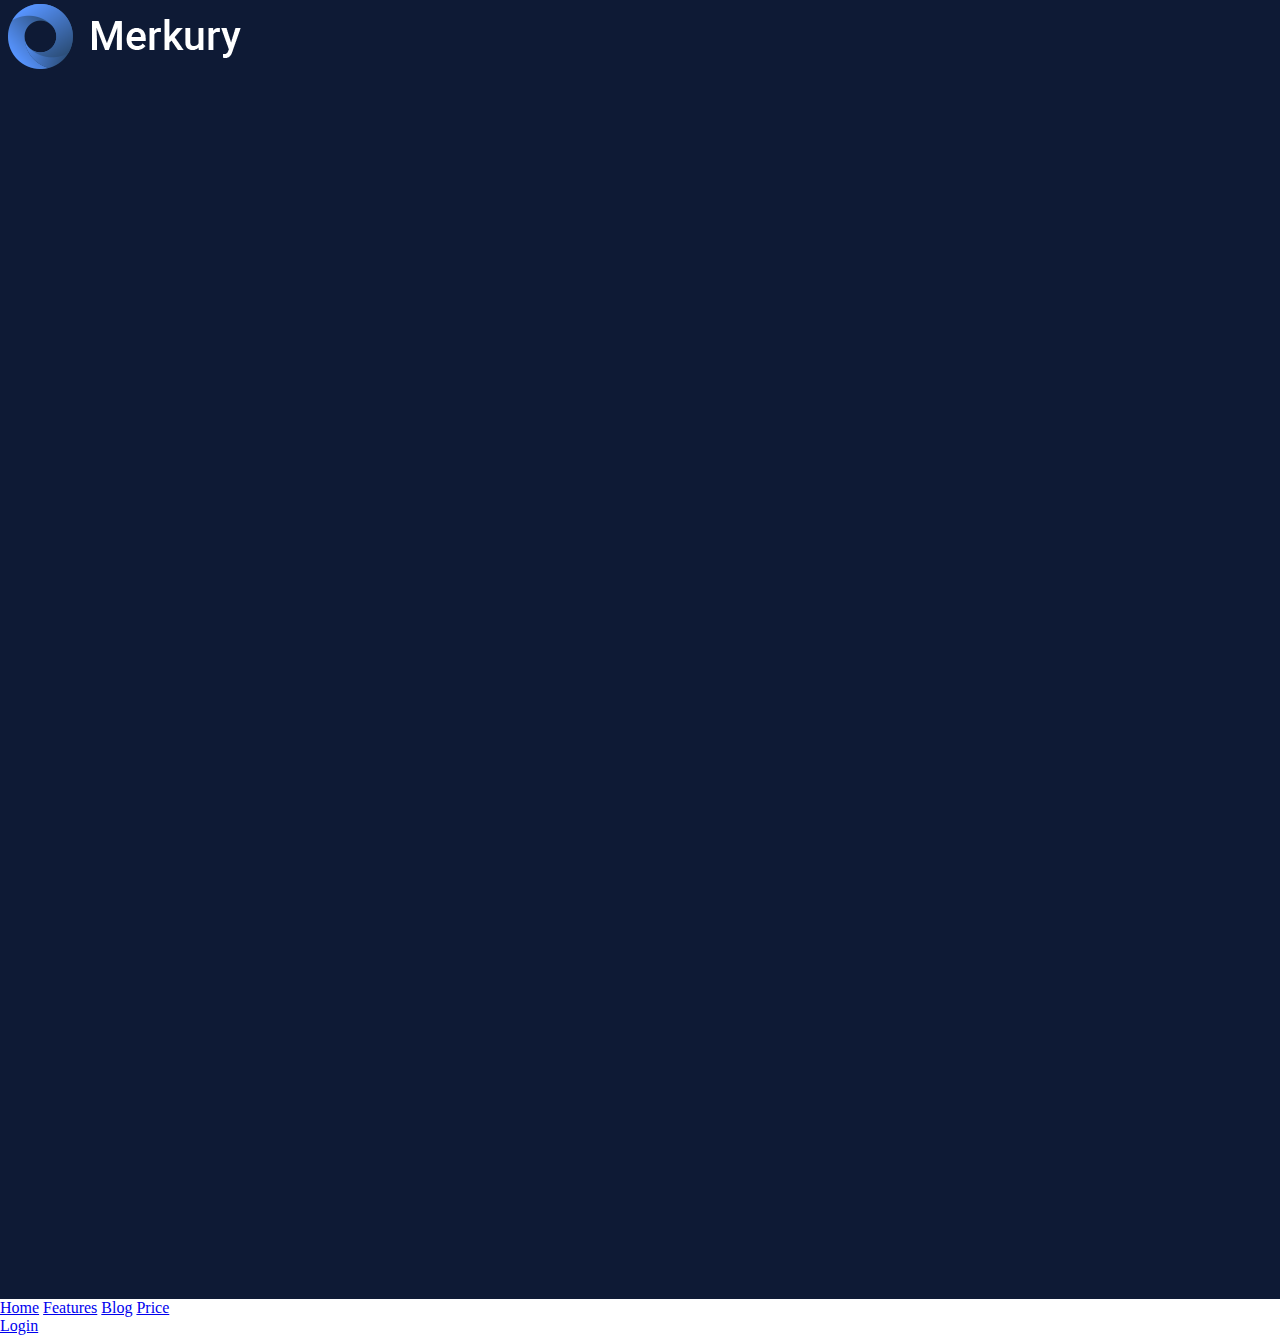
==== less2/index.html @ bd638e7b "dsa" ====
<!DOCTYPE html>
<html lang="en">
<head>
    <meta charset="UTF-8">
    <meta name="viewport" content="width=device-width, initial-scale=1.0">
    <meta http-equiv="X-UA-Compatible" content="ie=edge">
    <title>Document</title>
    <link rel="stylesheet" href="css/home.css">
</head>
<body>
    <div id="app">
        <div id="home">
            <div id="header">
                <div id="header_logo" class="header">
                    <img src="img/logo.png" alt="Logo">
                </div>
            </div>
            <div id="header_nav" class="header">
                <div id="header_nav_pages" class="header">
                    <a href="#" class="linl">Home</a>
                    <a href="#" class="linl">Features</a>
                    <a href="#" class="linl">Blog</a>
                    <a href="#" class="linl">Price</a>
                </div>
                <div id="header_nav_login" class="header">
                    <a href="#" class="link button">Login</a>
                </div>
            </div>
            <div class="wrapper">
                <div id="prod"></div>
                <div id="preview"></div>
            </div>
        </div>
        <div id="features">
            <div class="wrapper">
                <div class="icon-features"></div>
                <div class="icon-features"></div>
                <div class="icon-features"></div>
            </div>
        </div>
        <div id="need">
            <div class="wrapper">
                <div id="need_text" class="need"></div>
                <div id="need_img" class="need"></div>
            </div>
        </div>
        <div id="drag">
            <div class="wrapper">
                <div id="drag_tiles" class="drag">
                    <div class="drop drop"></div>
                    <div class="drop drop"></div>
                </div>
                <div id="drag_text"></div>
            </div>
        </div>
        <div id="power">
            <div class="wrapper">
                <div id="power_text" class="power"></div>
                <div id="power_img" class="power"></div>
            </div>
        </div>
        <div id="price">
            <div class="wrapper">
                <div id="price_head" class="price"></div>
                <div id="price_item" class="price"></div>
                <div id="price_join" class="price"></div>
            </div>
        </div>
        <div id="footer">
            <div class="wrapper">
                <div id="footer_police" class="footer"></div>
                <div id="fotter_nav" class="footer"></div>
                <div id="footer_social" class="fotter"></div>
            </div>
        </div>
    </div>
</body>
</html>
---- less2/css/home.css ----
*{
    position: relative;
    margin: 0;
    padding: 0;
    box-sizing: border-box;
}

#app {
    width: 100%;
}

#header{
    width: 100%;
    height: 1299px;
    background-color: #0e1a35;
}
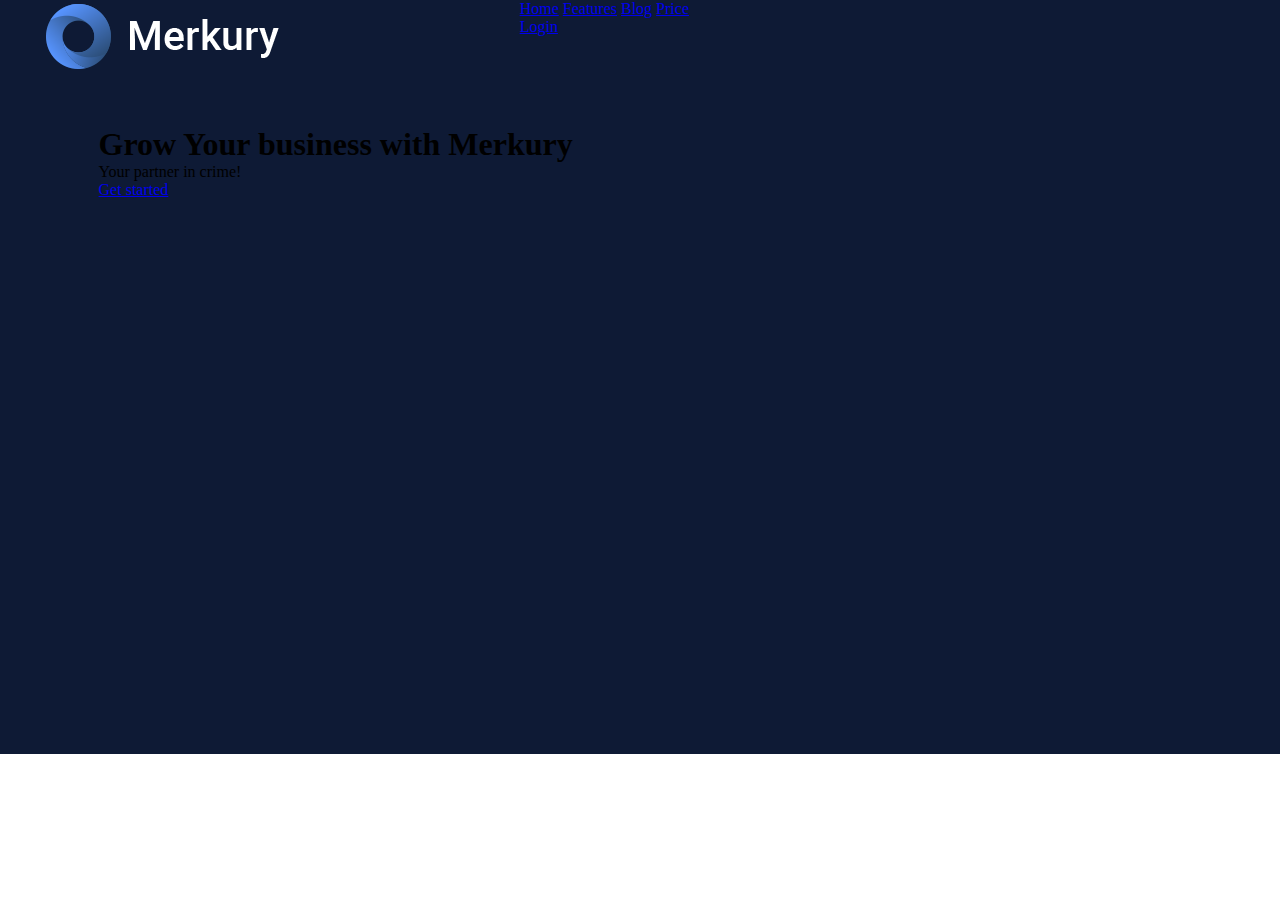
==== commit 4434ff46: "ds" ====
--- a/less2/index.html
+++ b/less2/index.html
@@ -14,21 +14,29 @@
                 <div id="header_logo" class="header">
                     <img src="img/logo.png" alt="Logo">
                 </div>
-            </div>
-            <div id="header_nav" class="header">
-                <div id="header_nav_pages" class="header">
-                    <a href="#" class="linl">Home</a>
-                    <a href="#" class="linl">Features</a>
-                    <a href="#" class="linl">Blog</a>
-                    <a href="#" class="linl">Price</a>
+                <div id="header_nav" class="header">
+                    <div id="header_nav_pages" class="header">
+                        <a href="#" class="linl">Home</a>
+                        <a href="#" class="linl">Features</a>
+                        <a href="#" class="linl">Blog</a>
+                        <a href="#" class="linl">Price</a>
+                    </div>
+                    <div id="header_nav_login" class="header">
+                        <a href="#" class="link button">Login</a>
+                    </div>
                 </div>
-                <div id="header_nav_login" class="header">
-                    <a href="#" class="link button">Login</a>
+                <div id="header_content">
+                    <div class="wrapper">
+                        <div id="prod">
+                            <h1>Grow Your business with Merkury</h1>
+                            <p>Your partner in crime!</p>
+                            <div class="buttom">
+                                <a href="#">Get started</a>
+                            </div>
+                        </div>
+                        <div id="preview"></div>
+                    </div>
                 </div>
-            </div>
-            <div class="wrapper">
-                <div id="prod"></div>
-                <div id="preview"></div>
             </div>
         </div>
         <div id="features">
--- a/less2/css/home.css
+++ b/less2/css/home.css
@@ -1,16 +1,101 @@
-*{
+* {
     position: relative;
     margin: 0;
     padding: 0;
     box-sizing: border-box;
 }
 
+.wrapper {
+    margin: auto;
+}
+
 #app {
     width: 100%;
 }
 
+#home {
+    background-color: #0e1a35;
+    width: 100%;
+}
+
 #header{
-    width: 100%;
-    height: 1299px;
-    background-color: #0e1a35;
+    display: grid;
+    grid-template-columns: 3fr 1fr 6fr;
+    grid-template-rows: 1fr 5fr;
+    grid-template-areas: 
+        "logo . navigation"
+        "content content content";
+    margin: auto;
 }
+
+#header_logo {
+    grid-area: logo;
+}
+
+#header_nav {
+    grid-area: navigation;
+}
+
+#header_content {
+    grid-area: content;
+}
+
+@media screen and (min-width: 1920.1px) {
+    .wrapper{
+        width: 1366px;
+    }
+    #header {
+        height: 1090px;
+        width: 1440px;
+    }
+}
+
+@media screen and (max-width: 1920px) {
+    .wrapper{
+        width: 90%;
+    }
+    #header {
+        height: 1060px;
+        width: 94%;
+    }
+}
+
+@media screen and (max-width: 1366px) {
+    #header {
+        height: 754px;
+    }
+}
+
+@media screen and (max-width: 1024px) {
+    .wrapper{
+        width: 96%;
+    }
+    #header {
+        height: 565px;
+        width: 98%;
+    }
+}
+
+@media screen and (max-width: 800px) {
+    #header {
+        height: 442px;
+    }
+}
+
+@media screen and (max-width: 640px) {
+    #header {
+        height: 353px;
+    }
+}
+
+@media screen and (max-width: 480px) {
+    #header {
+        height: 265px;
+    }
+}
+
+@media screen and (max-width: 320px) {
+    #header {
+        height: 177px;
+    }
+}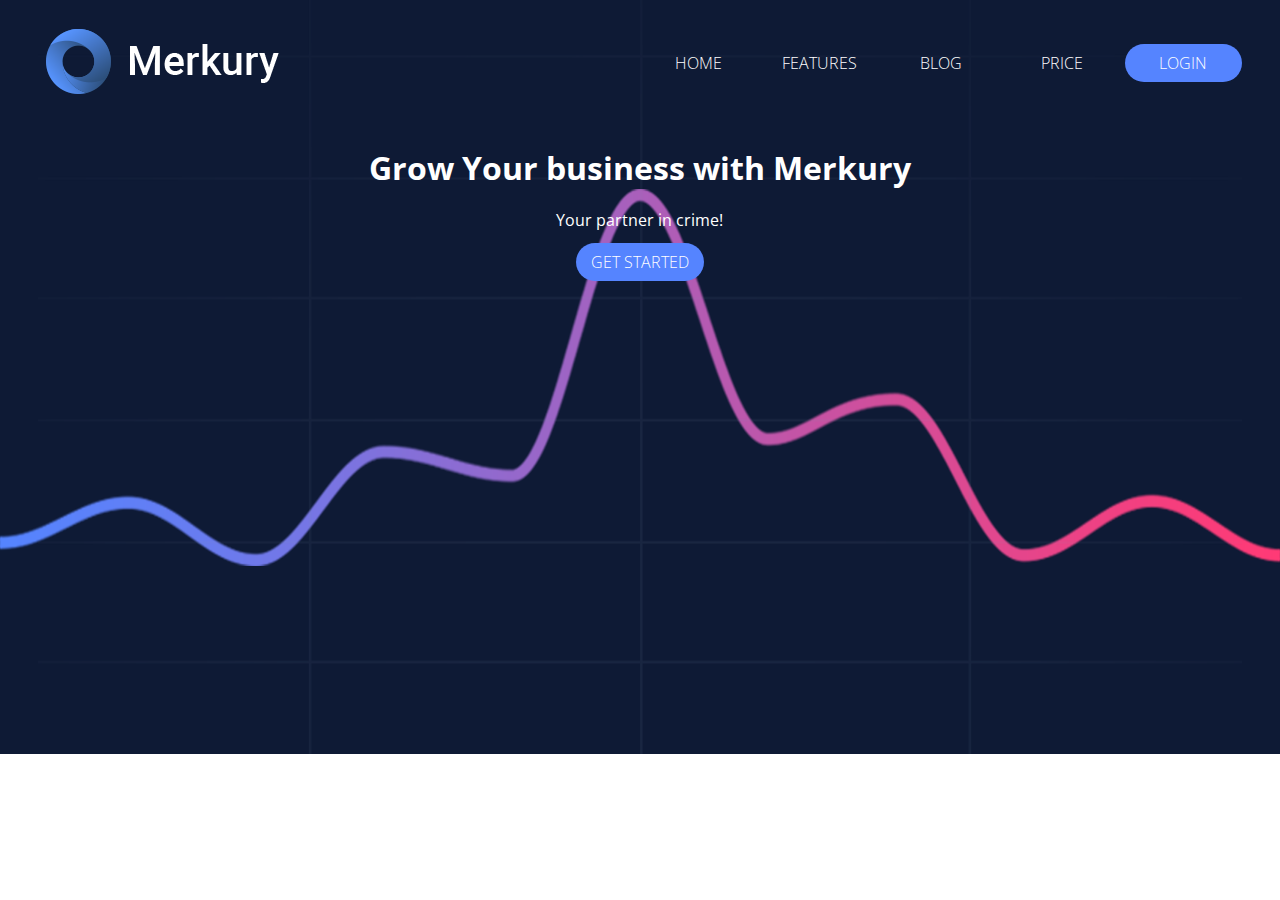
==== commit 18d5eebe: "fds" ====
--- a/less2/index.html
+++ b/less2/index.html
@@ -1,5 +1,6 @@
 <!DOCTYPE html>
 <html lang="en">
+
 <head>
     <meta charset="UTF-8">
     <meta name="viewport" content="width=device-width, initial-scale=1.0">
@@ -7,6 +8,7 @@
     <title>Document</title>
     <link rel="stylesheet" href="css/home.css">
 </head>
+
 <body>
     <div id="app">
         <div id="home">
@@ -15,23 +17,19 @@
                     <img src="img/logo.png" alt="Logo">
                 </div>
                 <div id="header_nav" class="header">
-                    <div id="header_nav_pages" class="header">
-                        <a href="#" class="linl">Home</a>
-                        <a href="#" class="linl">Features</a>
-                        <a href="#" class="linl">Blog</a>
-                        <a href="#" class="linl">Price</a>
-                    </div>
-                    <div id="header_nav_login" class="header">
-                        <a href="#" class="link button">Login</a>
-                    </div>
+                    <a href="#" class="link">Home</a>
+                    <a href="#" class="link">Features</a>
+                    <a href="#" class="link">Blog</a>
+                    <a href="#" class="link">Price</a>
+                    <a href="#" class="link button">Login</a>
                 </div>
                 <div id="header_content">
                     <div class="wrapper">
-                        <div id="prod">
-                            <h1>Grow Your business with Merkury</h1>
-                            <p>Your partner in crime!</p>
-                            <div class="buttom">
-                                <a href="#">Get started</a>
+                        <div id="header_content_prod">
+                            <h1 class="content_prod text_white">Grow Your business with Merkury</h1>
+                            <p class="content_prod text_white">Your partner in crime!</p>
+                            <div class="content_prod">
+                                <a class="button link" href="#">Get started</a>
                             </div>
                         </div>
                         <div id="preview"></div>
@@ -54,9 +52,9 @@
         </div>
         <div id="drag">
             <div class="wrapper">
-                <div id="drag_tiles" class="drag">
-                    <div class="drop drop"></div>
-                    <div class="drop drop"></div>
+                <div id="drag_tiles" class="drag ">
+                    <div class="drag drop"></div>
+                    <div class="drag drop"></div>
                 </div>
                 <div id="drag_text"></div>
             </div>
@@ -75,12 +73,13 @@
             </div>
         </div>
         <div id="footer">
-            <div class="wrapper">
+            <div class="wripper">
                 <div id="footer_police" class="footer"></div>
-                <div id="fotter_nav" class="footer"></div>
-                <div id="footer_social" class="fotter"></div>
+                <div id="footer_nav" class="footer"></div>
+                <div id="footer_social" class="footer"></div>
             </div>
         </div>
     </div>
 </body>
+
 </html>--- a/less2/css/home.css
+++ b/less2/css/home.css
@@ -1,12 +1,70 @@
+@import url('https://fonts.googleapis.com/css?family=Open+Sans&display=swap');
+
 * {
     position: relative;
     margin: 0;
     padding: 0;
     box-sizing: border-box;
+    font-family: 'Open Sans', sans-serif;
 }
+
 
 .wrapper {
     margin: auto;
+}
+
+.link {
+    text-decoration: none;
+    font-weight: 100;
+}
+
+@keyframes bg-color {
+    /* from {
+        background: transparent;
+    }
+    to {
+        background: #5584ff;
+    } */
+    0% {
+        background: #5584ff00;
+        color: #5584ff;
+        animation-timing-function: ease-out;
+    }
+    30% {
+        background: #5584ff30;
+        color: #9984ff;
+        animation-timing-function: ease-in;
+    }
+    60% {
+        background: #5584ff60;
+        color: #bb84ff;
+        animation-timing-function: ease-out;
+    }
+    100% {
+        background: #5584ffff;
+        color: #ffffff;
+        animation-timing-function: ease-in;
+    }
+}
+
+.button {
+    background-color: #5584ff;
+    /* border: 1px solid #5584ff; */
+    color: #ffffff;
+    padding: 8px 15px;
+    border-radius: 20px;
+    text-transform: uppercase;
+}
+
+/* .button:hover {
+    background: #5584ff;
+    color: white !important;
+    transition-property: background-color color;
+    transition-duration: .4s;
+} */
+
+.text_white {
+    color: white;
 }
 
 #app {
@@ -14,22 +72,29 @@
 }
 
 #home {
+    background-image: url('../img/graph.png');
+    background-repeat: no-repeat;
+    background-size: 100% 50%;
+    background-position: center;
     background-color: #0e1a35;
     width: 100%;
 }
 
-#header{
+#header {
     display: grid;
-    grid-template-columns: 3fr 1fr 6fr;
+    grid-template-columns: 3fr 2fr 5fr;
     grid-template-rows: 1fr 5fr;
     grid-template-areas: 
-        "logo . navigation"
-        "content content content";
+    "logo . navigation"
+    "content content content";
     margin: auto;
+    background: url('../img/grid.png') no-repeat center;
 }
 
 #header_logo {
     grid-area: logo;
+    display: flex;
+    align-items: center;
 }
 
 #header_nav {
@@ -40,22 +105,49 @@
     grid-area: content;
 }
 
+
+#header_nav {
+    display: grid;
+    grid-template-columns: repeat(5, 1fr);
+    grid-gap: 5px;
+    align-items: center;
+    text-align: center;
+}
+
+#header_nav > a {
+    color: white;
+    text-transform: uppercase;
+    padding-top: 8px;
+    padding-bottom: 8px;
+}
+
+#header_content_prod {
+    display: flex;
+    flex-direction: column;
+    margin-top: 20px;
+}
+
+#header_content_prod .content_prod {
+    text-align: center;
+    margin-bottom: 20px;
+}
+
 @media screen and (min-width: 1920.1px) {
-    .wrapper{
+    .wrapper {
         width: 1366px;
     }
     #header {
-        height: 1090px;
+        height: 810px;
         width: 1440px;
     }
 }
 
 @media screen and (max-width: 1920px) {
-    .wrapper{
+    .wrapper {
         width: 90%;
     }
     #header {
-        height: 1060px;
+        height: 596px;
         width: 94%;
     }
 }
@@ -67,35 +159,35 @@
 }
 
 @media screen and (max-width: 1024px) {
-    .wrapper{
-        width: 96%;
+    .wrapper {
+        width: 94%;
     }
     #header {
-        height: 565px;
+        height: 450px;
         width: 98%;
     }
 }
 
 @media screen and (max-width: 800px) {
     #header {
-        height: 442px;
+        height: 390px;
     }
 }
 
 @media screen and (max-width: 640px) {
     #header {
-        height: 353px;
+        height: 320px;
     }
 }
 
 @media screen and (max-width: 480px) {
     #header {
-        height: 265px;
+        height: 240px;
     }
 }
 
 @media screen and (max-width: 320px) {
     #header {
-        height: 177px;
+        height: 160px;
     }
 }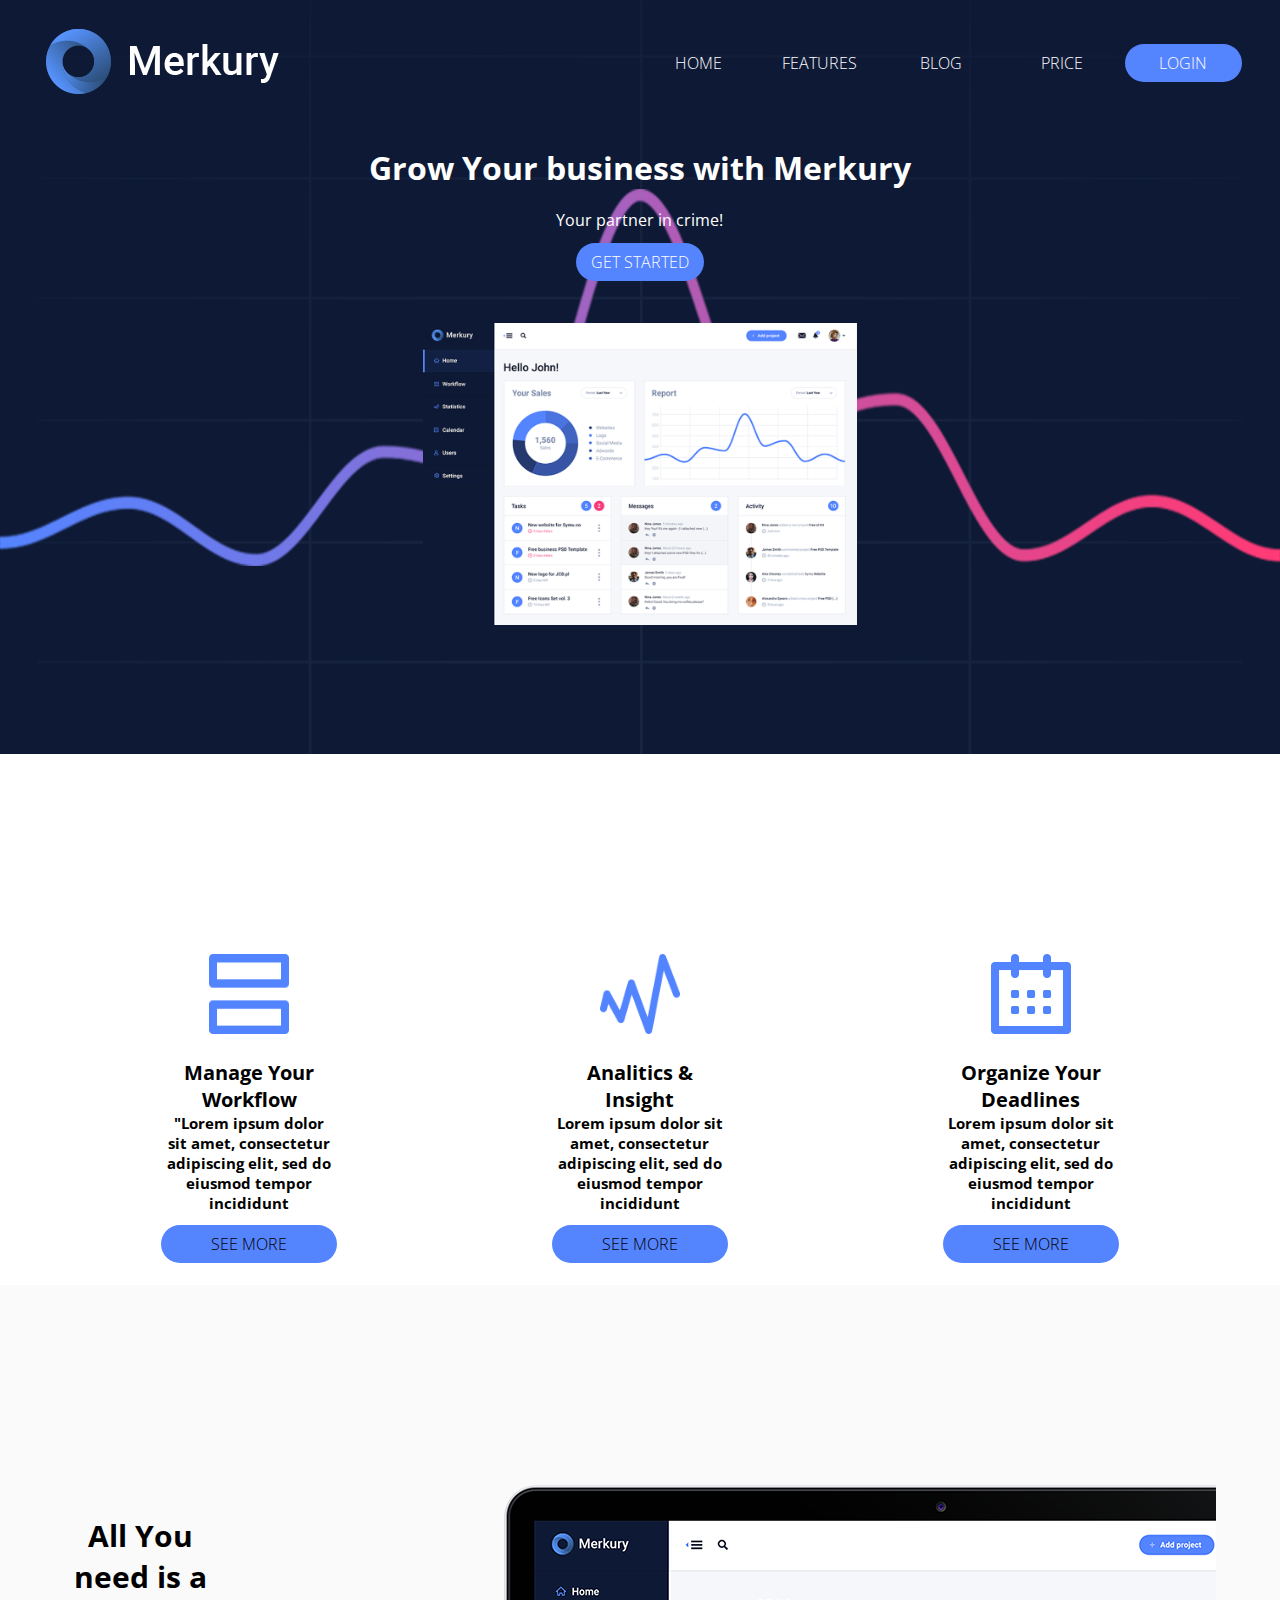
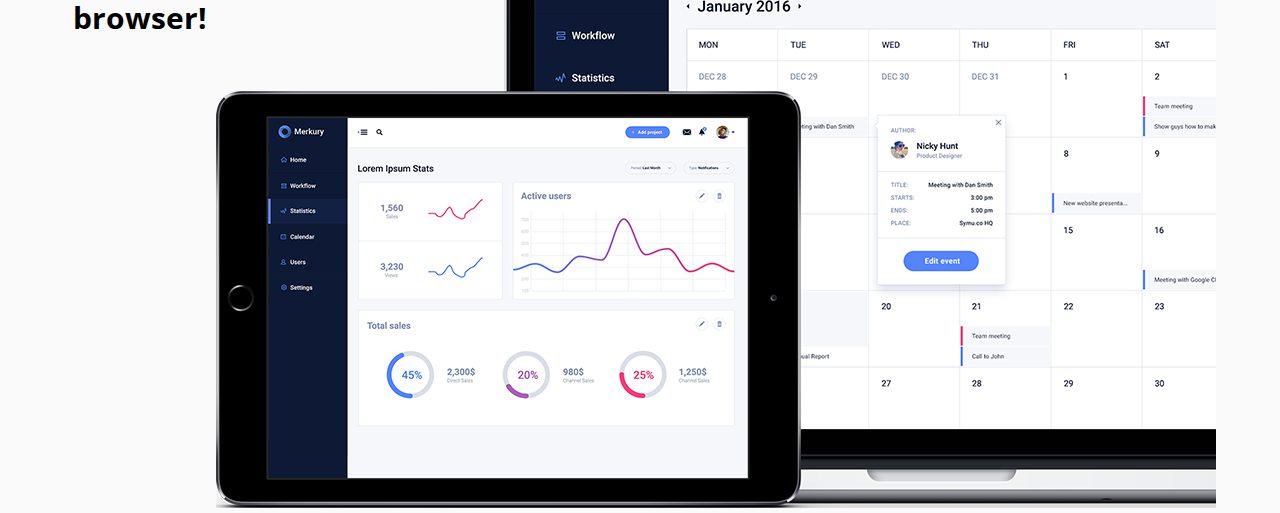
==== commit 9d5f8bc3: "ds" ====
--- a/less2/index.html
+++ b/less2/index.html
@@ -32,22 +32,61 @@
                                 <a class="button link" href="#">Get started</a>
                             </div>
                         </div>
-                        <div id="preview"></div>
+                        <div id="dashboard">
+                            <img src="img/dashboard.png" alt="dashboard" class="dashboard">
+                        </div>
                     </div>
                 </div>
             </div>
         </div>
         <div id="features">
             <div class="wrapper">
-                <div class="icon-features"></div>
-                <div class="icon-features"></div>
-                <div class="icon-features"></div>
+                <div class="icon-feature">
+                    <div class="icon-feature-img">
+                        <img src="img/1.png" height="80px" width="80px" alt="1">
+                    </div>
+                    <div class="icon-feature-text">
+                        <h1>Manage Your Workflow</h1>
+                        <h2>"Lorem ipsum dolor sit amet, consectetur adipiscing elit, sed do eiusmod tempor incididunt</h2>
+                    </div>
+                    <div class="icon-feature-button">
+                        <a class="link button fb" href="#">See more</a>
+                    </div>
+                </div>
+                <div class="icon-feature">
+                    <div class="icon-feature-img">
+                        <img src="img/2.png" height="80px" width="80px" alt="2">
+                    </div>
+                    <div class="icon-feature-text">
+                        <h1>Analitics & Insight</h1>
+                        <h2>Lorem ipsum dolor sit amet, consectetur adipiscing elit, sed do eiusmod tempor incididunt</h2>
+                    </div>
+                    <div class="icon-feature-button">
+                        <a class="link button fb" href="#">See more</a>
+                    </div>
+                </div>
+                <div class="icon-feature">
+                    <div class="icon-feature-img">
+                        <img src="img/3.png" height="80px" width="80px" alt="3">
+                    </div>
+                    <div class="icon-feature-text">
+                        <h1>Organize Your Deadlines</h1>
+                        <h2>Lorem ipsum dolor sit amet, consectetur adipiscing elit, sed do eiusmod tempor incididunt</h2>
+                    </div>
+                    <div class="icon-feature-button">
+                        <a class="link button fb" href="#">See more</a>
+                    </div>
+                </div>
             </div>
         </div>
         <div id="need">
             <div class="wrapper">
-                <div id="need_text" class="need"></div>
-                <div id="need_img" class="need"></div>
+                <div id="need_text" class="need">
+                    <h1 class="need_text">All You need is a browser!</h1>
+                </div>
+                <div id="need_img" class="need">
+                    <img src="img/browser1.png" alt="browser" class="need_img">
+                </div>
             </div>
         </div>
         <div id="drag">
--- a/less2/css/home.css
+++ b/less2/css/home.css
@@ -17,6 +17,8 @@
     text-decoration: none;
     font-weight: 100;
 }
+
+
 
 @keyframes bg-color {
     /* from {
@@ -67,6 +69,18 @@
     color: white;
 }
 
+
+
+#dashboard {
+    width: 40%;
+    margin: 30px auto;
+}
+
+#dashboard > img {
+    display: inline-block;
+    width: 100%;
+}
+
 #app {
     width: 100%;
 }
@@ -78,6 +92,7 @@
     background-position: center;
     background-color: #0e1a35;
     width: 100%;
+    margin-bottom: 200px;
 }
 
 #header {
@@ -132,6 +147,55 @@
     margin-bottom: 20px;
 }
 
+#features > div {
+    display: grid;
+    grid-template-columns: 1fr 1fr 1fr;
+    grid-gap: 20px;
+    margin-bottom: 30px;
+}
+
+.icon-feature-img {
+    text-align: center;
+    margin-bottom: 20px;
+}
+
+.icon-feature-text {
+    text-align: center;
+    font-size: 10px;
+    margin: 0px 100px;
+}
+
+.icon-feature-button {
+    margin-top: 20px;
+    text-align: center;
+}
+
+.fb {
+    color: black;
+    padding: 8px 50px;
+}
+
+#need {
+    background-color: #FAFAFA;
+    width: 100%;
+}
+
+#need > div {
+    display: grid;
+    grid-template-columns: 1fr 1fr;
+}
+
+.need_img {
+    margin-top: 200px;
+}
+
+.need_text {
+    margin-top: 230px;
+    text-align: center;
+    font-size: 30px;
+}
+
+
 @media screen and (min-width: 1920.1px) {
     .wrapper {
         width: 1366px;
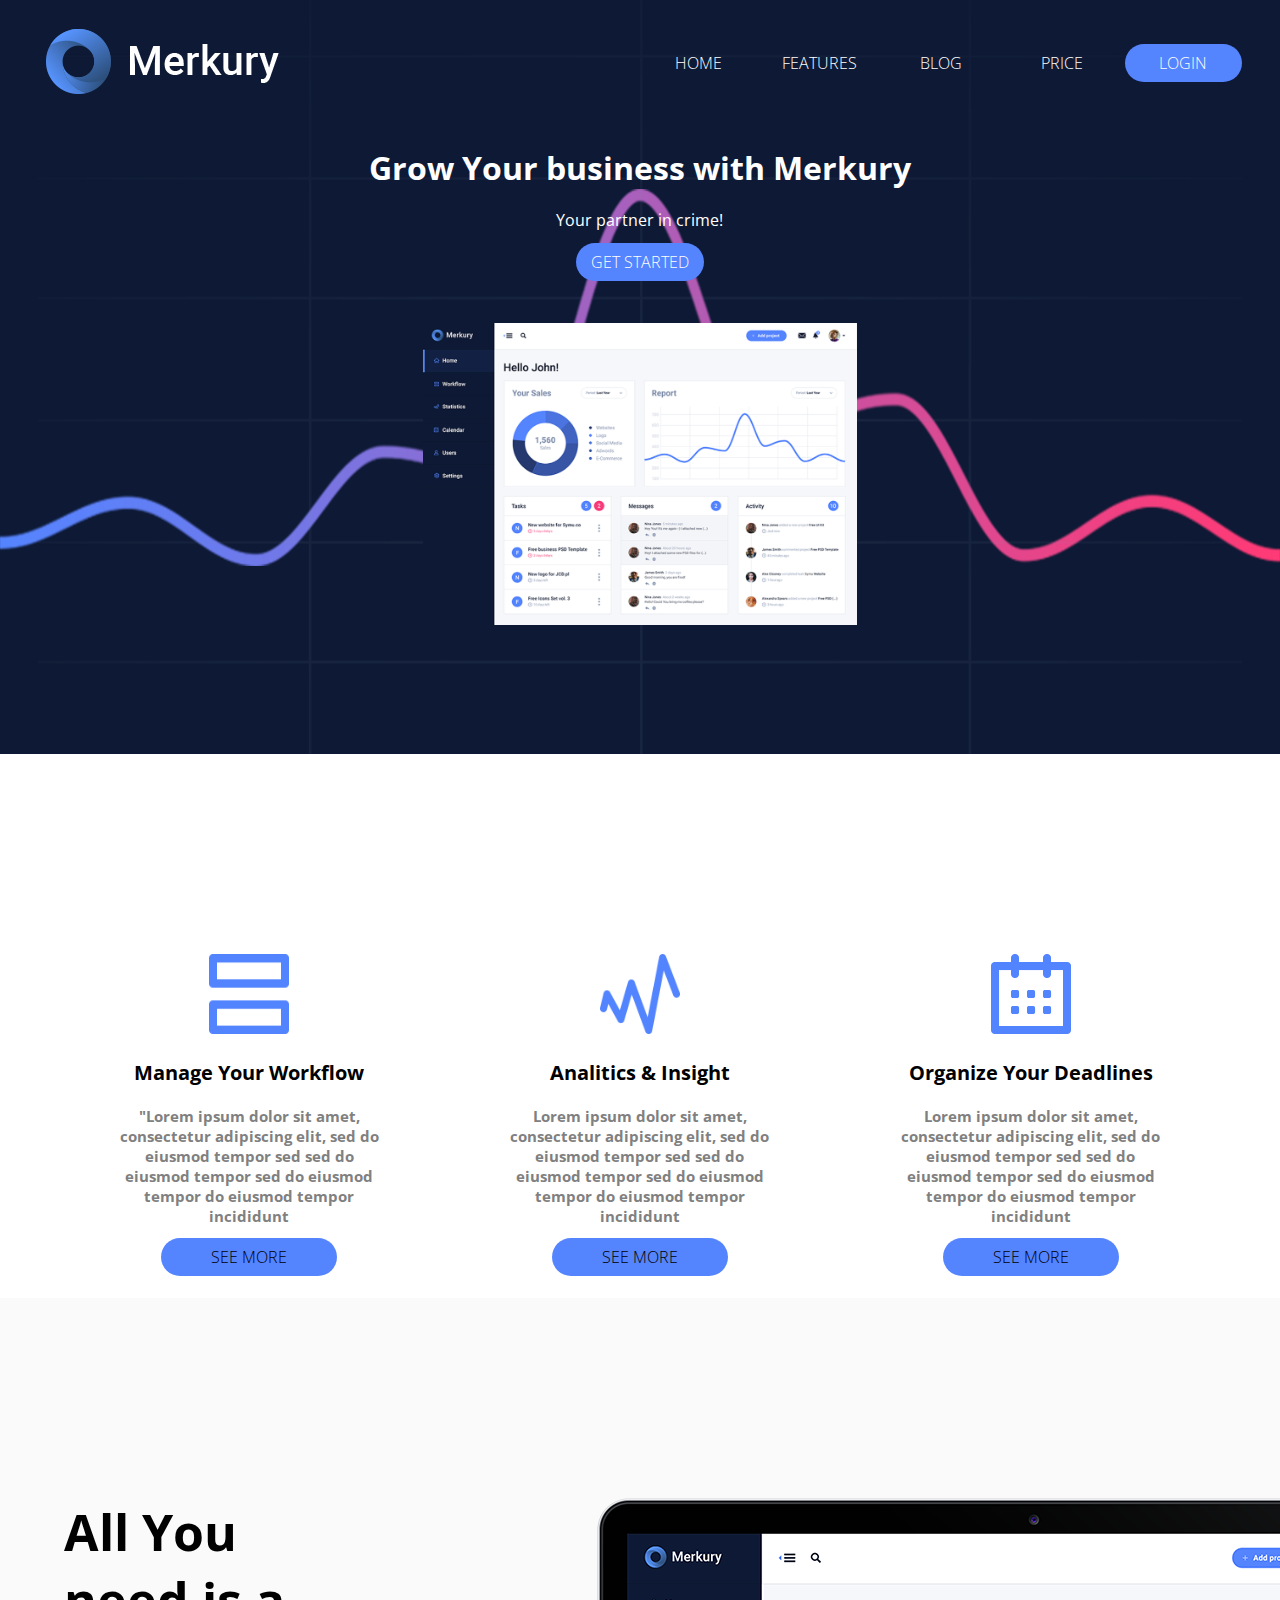
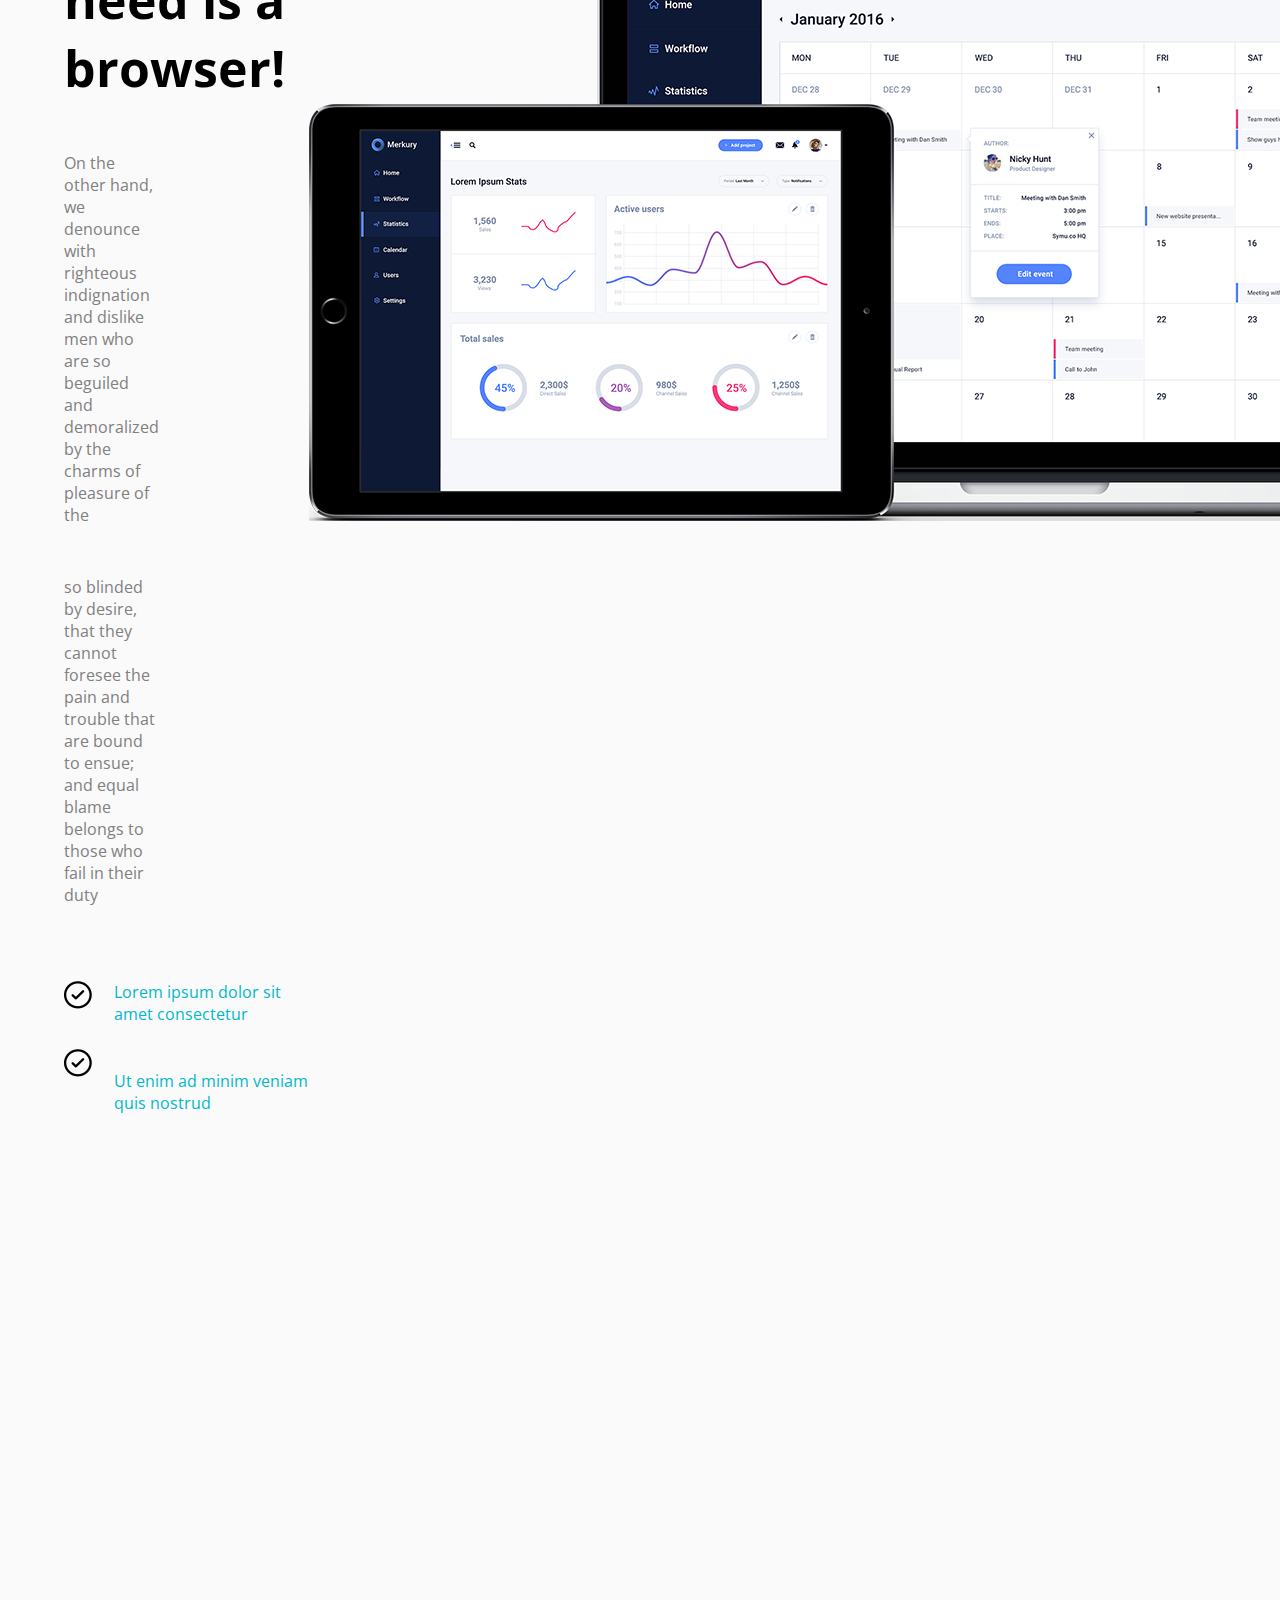
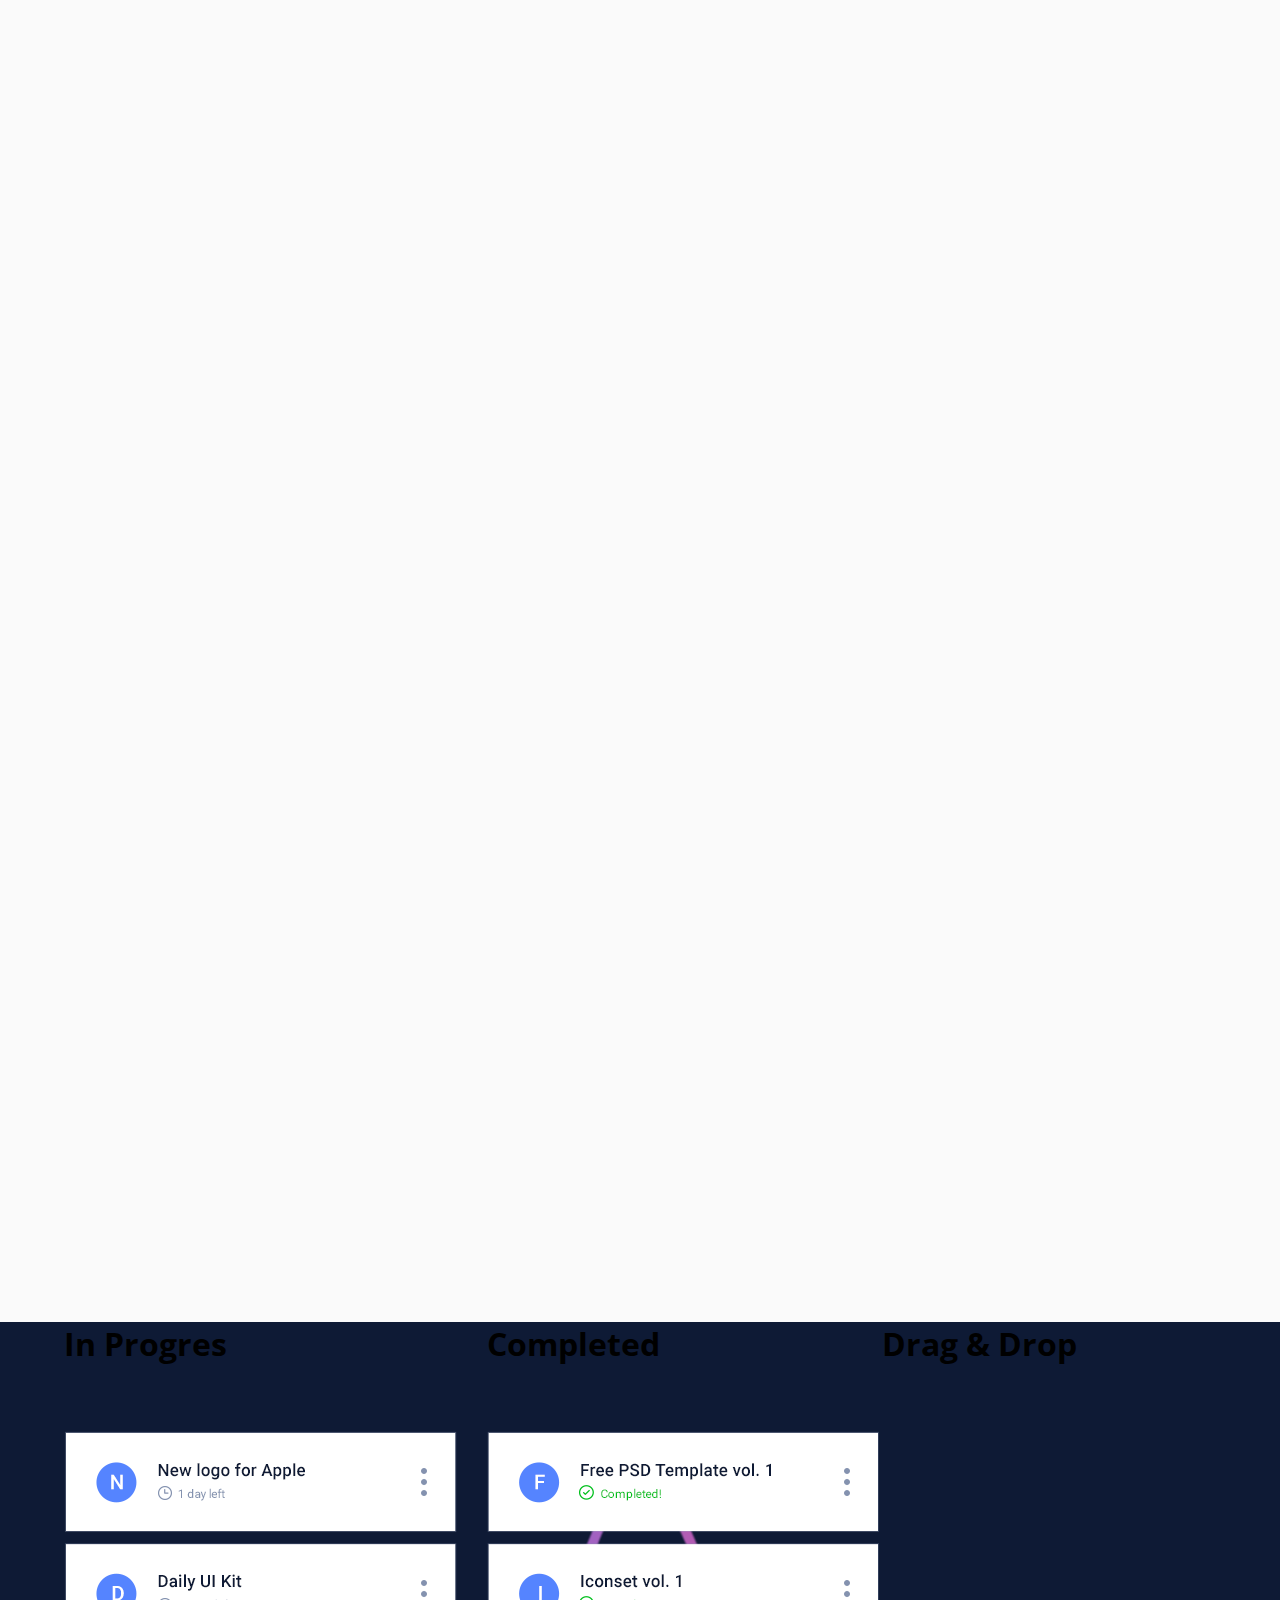
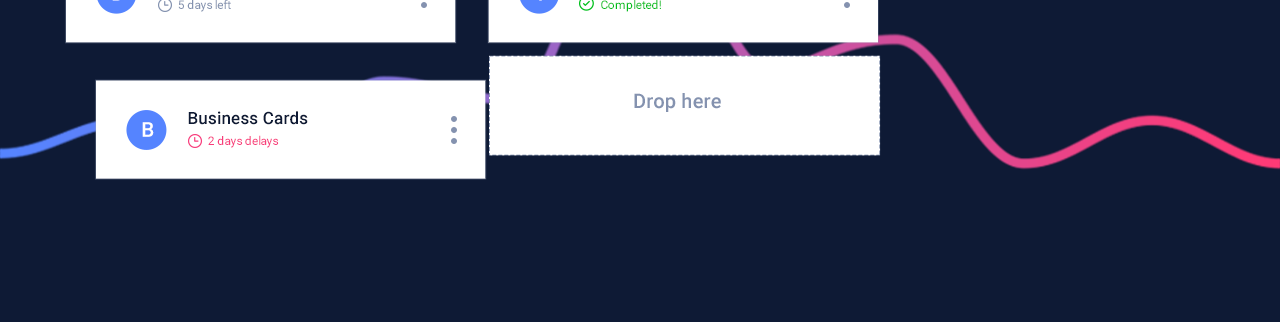
==== commit 108a0b5c: "ds" ====
--- a/less2/index.html
+++ b/less2/index.html
@@ -47,7 +47,7 @@
                     </div>
                     <div class="icon-feature-text">
                         <h1>Manage Your Workflow</h1>
-                        <h2>"Lorem ipsum dolor sit amet, consectetur adipiscing elit, sed do eiusmod tempor incididunt</h2>
+                        <h2 class="feature-text">"Lorem ipsum dolor sit amet, consectetur adipiscing elit, sed do eiusmod tempor sed sed do eiusmod tempor sed do eiusmod tempor do eiusmod tempor incididunt</h2>
                     </div>
                     <div class="icon-feature-button">
                         <a class="link button fb" href="#">See more</a>
@@ -59,7 +59,7 @@
                     </div>
                     <div class="icon-feature-text">
                         <h1>Analitics & Insight</h1>
-                        <h2>Lorem ipsum dolor sit amet, consectetur adipiscing elit, sed do eiusmod tempor incididunt</h2>
+                        <h2 class="feature-text">Lorem ipsum dolor sit amet, consectetur adipiscing elit, sed do eiusmod tempor sed sed do eiusmod tempor sed do eiusmod tempor do eiusmod tempor incididunt</h2>
                     </div>
                     <div class="icon-feature-button">
                         <a class="link button fb" href="#">See more</a>
@@ -71,7 +71,7 @@
                     </div>
                     <div class="icon-feature-text">
                         <h1>Organize Your Deadlines</h1>
-                        <h2>Lorem ipsum dolor sit amet, consectetur adipiscing elit, sed do eiusmod tempor incididunt</h2>
+                        <h2 class="feature-text">Lorem ipsum dolor sit amet, consectetur adipiscing elit, sed do eiusmod tempor sed sed do eiusmod tempor sed do eiusmod tempor do eiusmod tempor incididunt</h2>
                     </div>
                     <div class="icon-feature-button">
                         <a class="link button fb" href="#">See more</a>
@@ -79,10 +79,27 @@
                 </div>
             </div>
         </div>
+        <div id="back"></div>
         <div id="need">
             <div class="wrapper">
                 <div id="need_text" class="need">
-                    <h1 class="need_text">All You need is a browser!</h1>
+                    <div id="need_upper">
+                        <h1 class="need_text">All You need is a browser!</h1>
+                        <p class="need_text_p">On the other hand, we denounce with righteous indignation and dislike men who are so beguiled and demoralized by the
+                        charms of pleasure of the</p>
+                        <p class="nedd_text_p2 need_text_p">so blinded by desire, that they cannot foresee the pain and trouble that are bound to
+                        ensue; and equal blame belongs to those who fail in their duty</p>
+                    </div>
+                    <div id="need_lower">
+                        <div id="need_img_o">
+                            <img src="img/circle.png" class="need_img_o" alt="circle"><br/>
+                            <img src="img/circle.png" class="need_img_o2" alt="circle">
+                        </div>
+                        <div id="need_last_text">
+                            <p class="need_last_text">Lorem ipsum dolor sit amet consectetur</p>
+                            <p class="need_last_text2">Ut enim ad minim veniam quis nostrud</p>
+                        </div>
+                    </div>
                 </div>
                 <div id="need_img" class="need">
                     <img src="img/browser1.png" alt="browser" class="need_img">
@@ -91,11 +108,33 @@
         </div>
         <div id="drag">
             <div class="wrapper">
-                <div id="drag_tiles" class="drag ">
-                    <div class="drag drop"></div>
-                    <div class="drag drop"></div>
+                <div id="drag_tiles" class="drag">
+                    <div id="in_progress" class="drag drop">
+                        <div class="progress_goal">
+                            <h1>In Progres</h1>
+                        </div>
+                        <div class="progress_goal">
+                            <img src="img/1-12.png" alt="12">
+                        </div>
+                        <div class="progress_goal">
+                            <img class="progress3" src="img/1-3.png" alt="1-3">
+                        </div>
+                    </div>
+                    <div id="completed" class="drag drop">
+                        <div class="completed_goal">
+                            <h1>Completed</h1>
+                        </div>
+                        <div class="completed_goal">
+                            <img src="img/2-12.png" alt="12">
+                        </div>
+                        <div class="completed_goal">
+                            <img class="done3" src="img/2-3.png" alt="3">
+                        </div>
+                    </div>
                 </div>
-                <div id="drag_text"></div>
+                <div id="drag_text">
+                    <h1>Drag & Drop</h1>
+                </div>
             </div>
         </div>
         <div id="power">
--- a/less2/css/home.css
+++ b/less2/css/home.css
@@ -162,7 +162,7 @@
 .icon-feature-text {
     text-align: center;
     font-size: 10px;
-    margin: 0px 100px;
+    margin: 0px 50px;
 }
 
 .icon-feature-button {
@@ -175,6 +175,13 @@
     padding: 8px 50px;
 }
 
+#back {
+    background-color: #FAFAFA;
+    width: 100%;
+    height: 200px;
+}
+
+
 #need {
     background-color: #FAFAFA;
     width: 100%;
@@ -185,15 +192,100 @@
     grid-template-columns: 1fr 1fr;
 }
 
-.need_img {
-    margin-top: 200px;
-}
+#need_text{
+    display: grid;
+    grid-template-rows: 1fr 2fr;
+}
+
+#need_lower {
+    display: grid;
+    height: 50px;
+    grid-template-columns: 50px auto;
+}
+
+#drag_text {
+    display: grid;
+    grid-template-rows: 3fr 2fr 3fr;
+}
+
+.feature-text{
+    color: grey;
+    margin-top: 20px;
+}
+
 
 .need_text {
-    margin-top: 230px;
-    text-align: center;
-    font-size: 30px;
-}
+    font-size: 50px;
+}
+
+.need_text_p {
+    text-align: left;
+    color: grey;
+    margin-top: 50px;
+    margin-right: 150px;
+}
+
+.need_last_text {
+    color: #01b8ca;
+    margin-top: 75px;
+}
+
+.need_last_text2 {
+    color: #01b8ca;
+    margin-top: 45px;
+}
+
+.need_img_o {
+    margin-top: 75px;
+}
+
+.need_img_o2 {
+    margin-top: 35px;
+}
+
+
+
+
+#drag {
+    background-color: #0e1a35;
+    background-image: url('../img/graph.png');
+    background-repeat: no-repeat;
+    background-position: center;
+    background-size: 100% 50%;
+    width: 100%;
+    height: 600px;
+}
+
+#drag>div {
+    display: grid;
+    grid-template-columns: 1fr 1fr;
+}
+
+#drag_tiles {
+    display: grid;
+    grid-template-columns: 1fr 1fr;
+}
+
+#in_progress {
+    display: grid;
+    grid-template-rows: 2fr 4fr 3fr;
+}
+
+#completed {
+    display: grid;
+    grid-template-rows: 2fr 4fr 3fr;
+}
+
+.progress3 {
+    margin-left: 30px;
+    margin-top: 30px;
+}
+
+.done3 {
+    margin-top: 5px;
+}
+
+
 
 
 @media screen and (min-width: 1920.1px) {
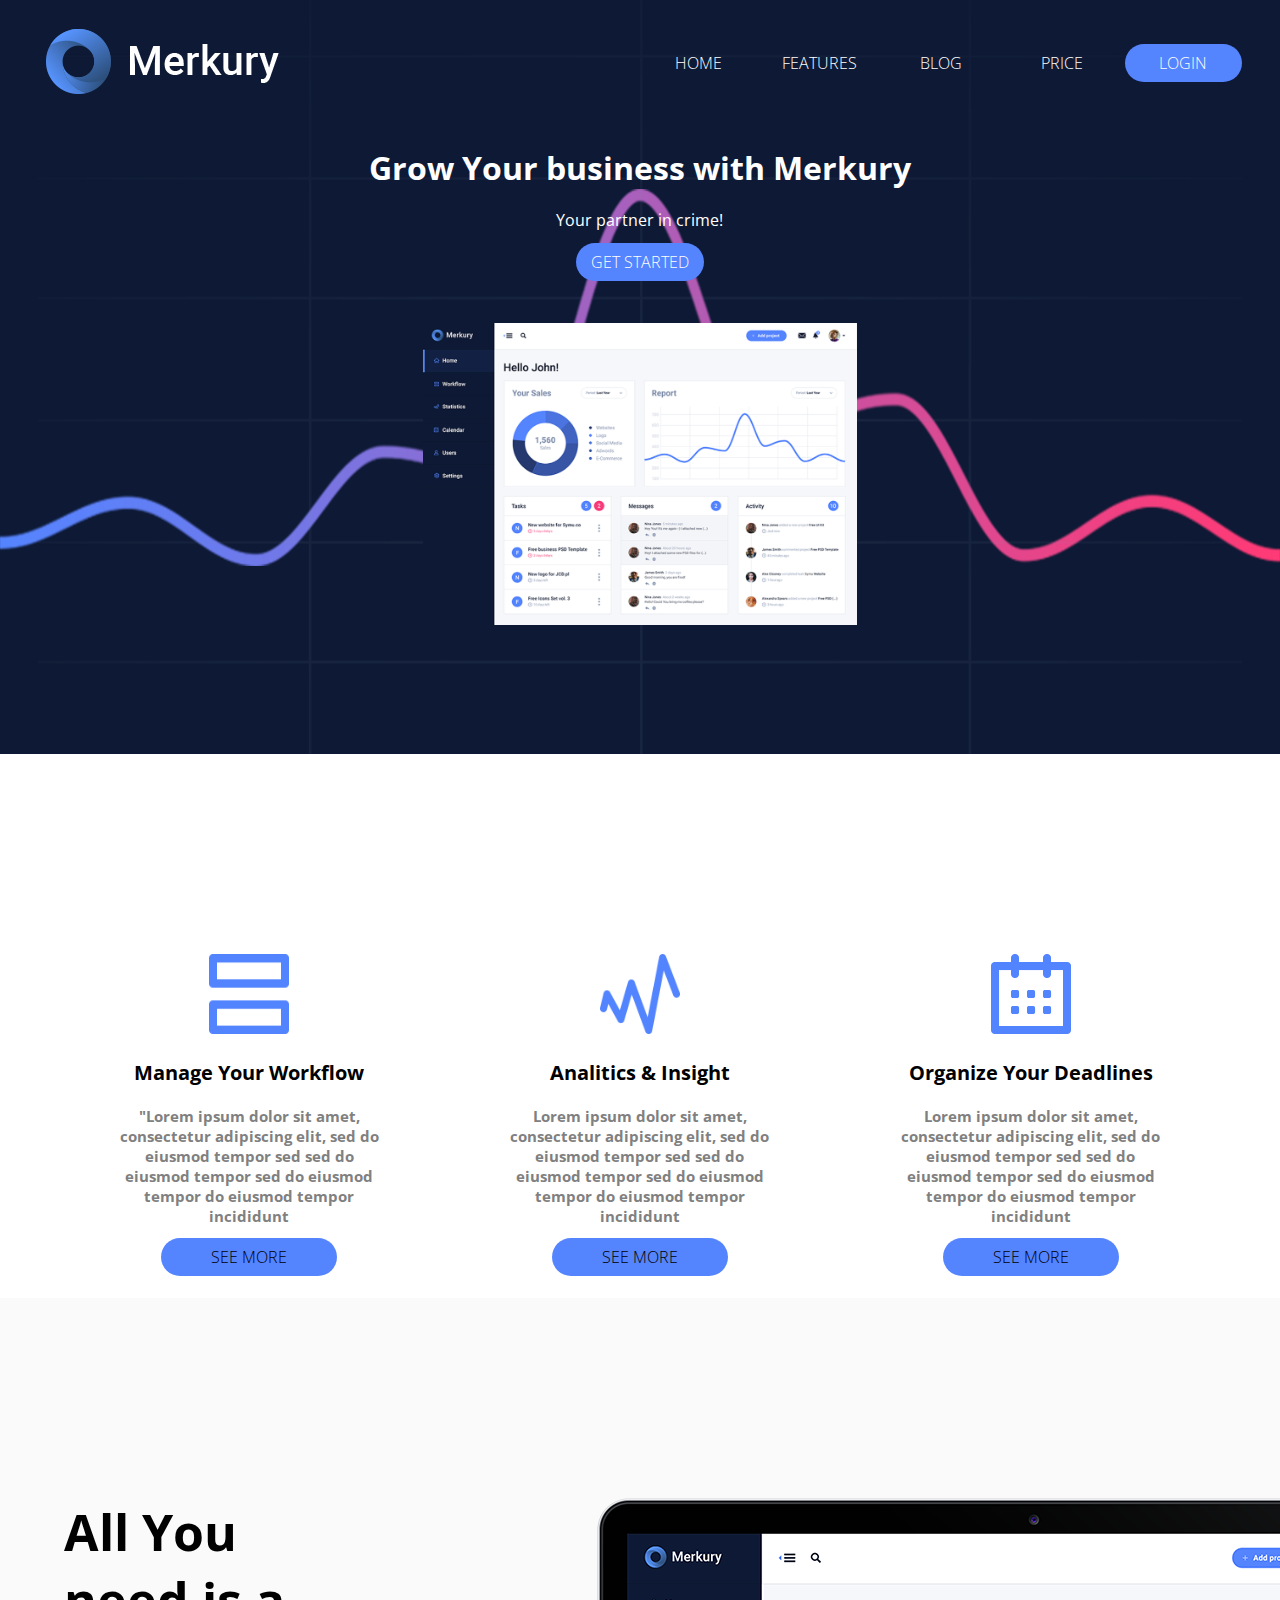
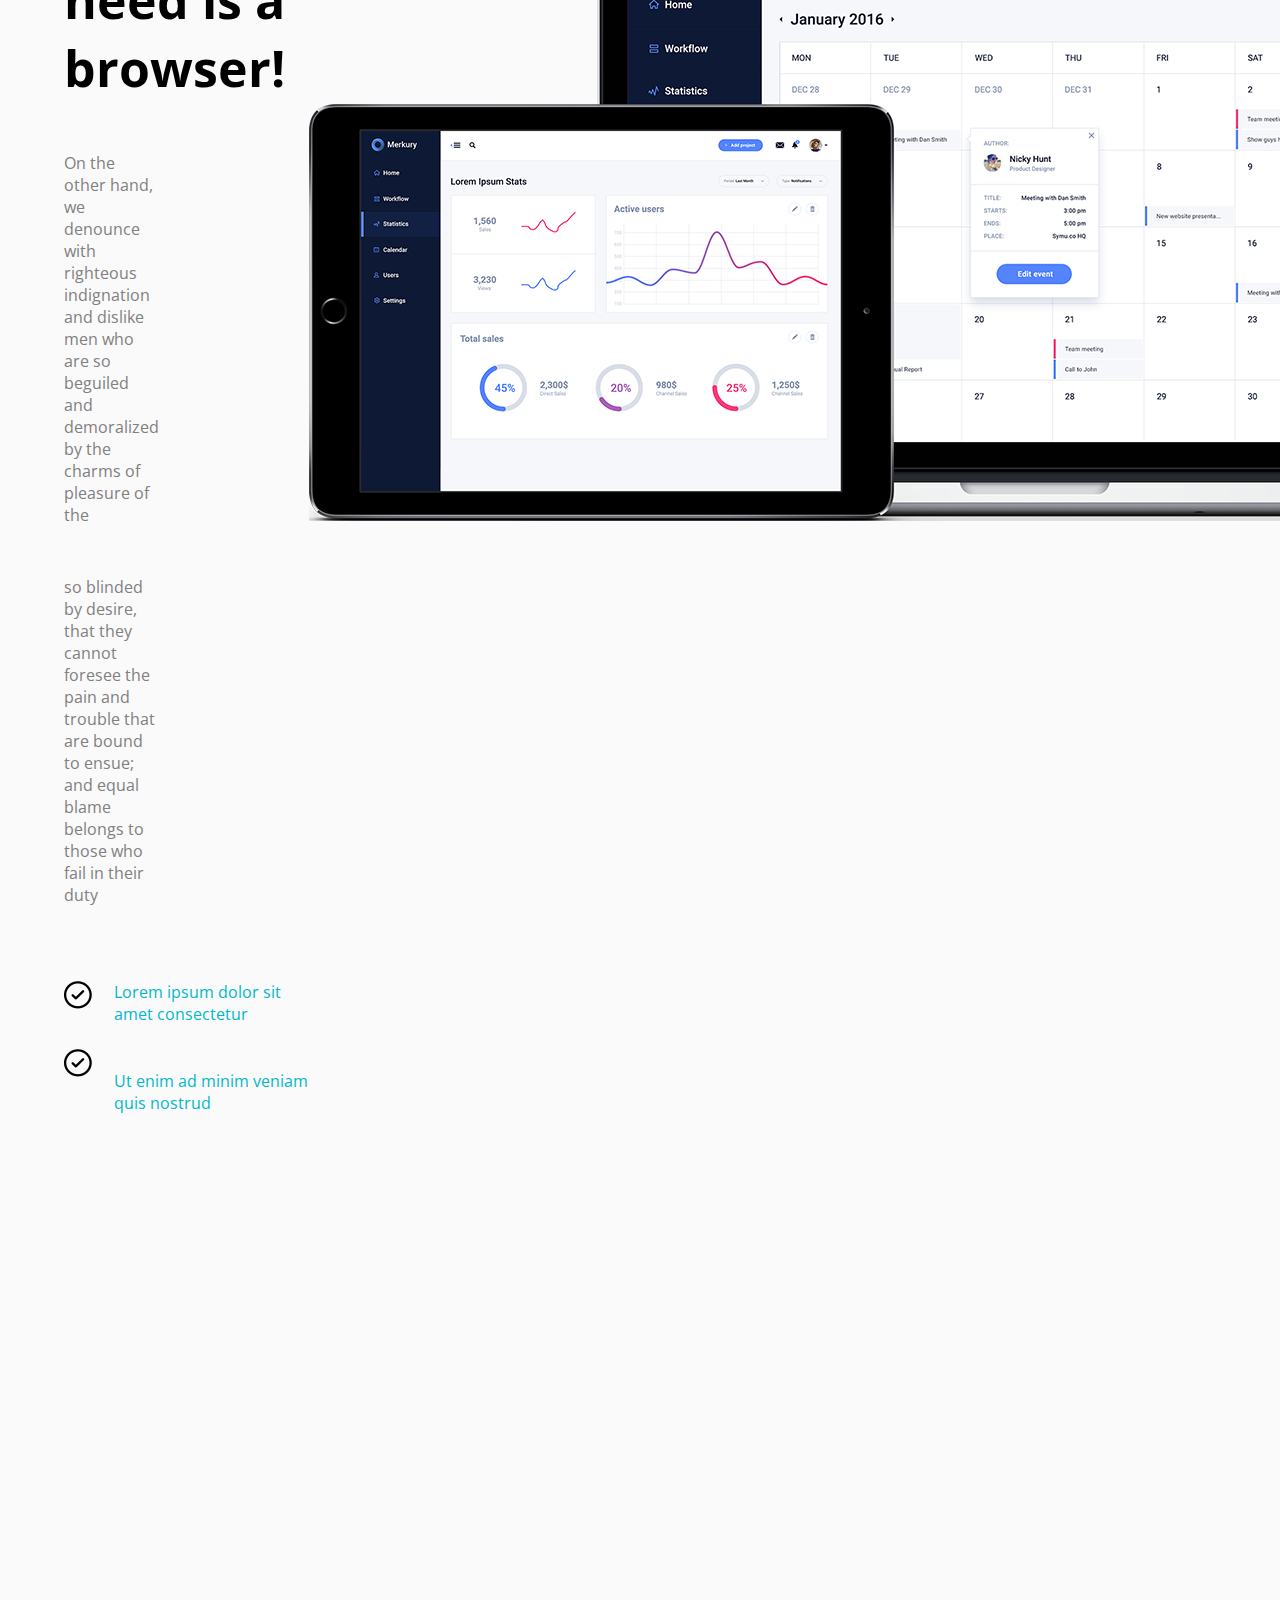
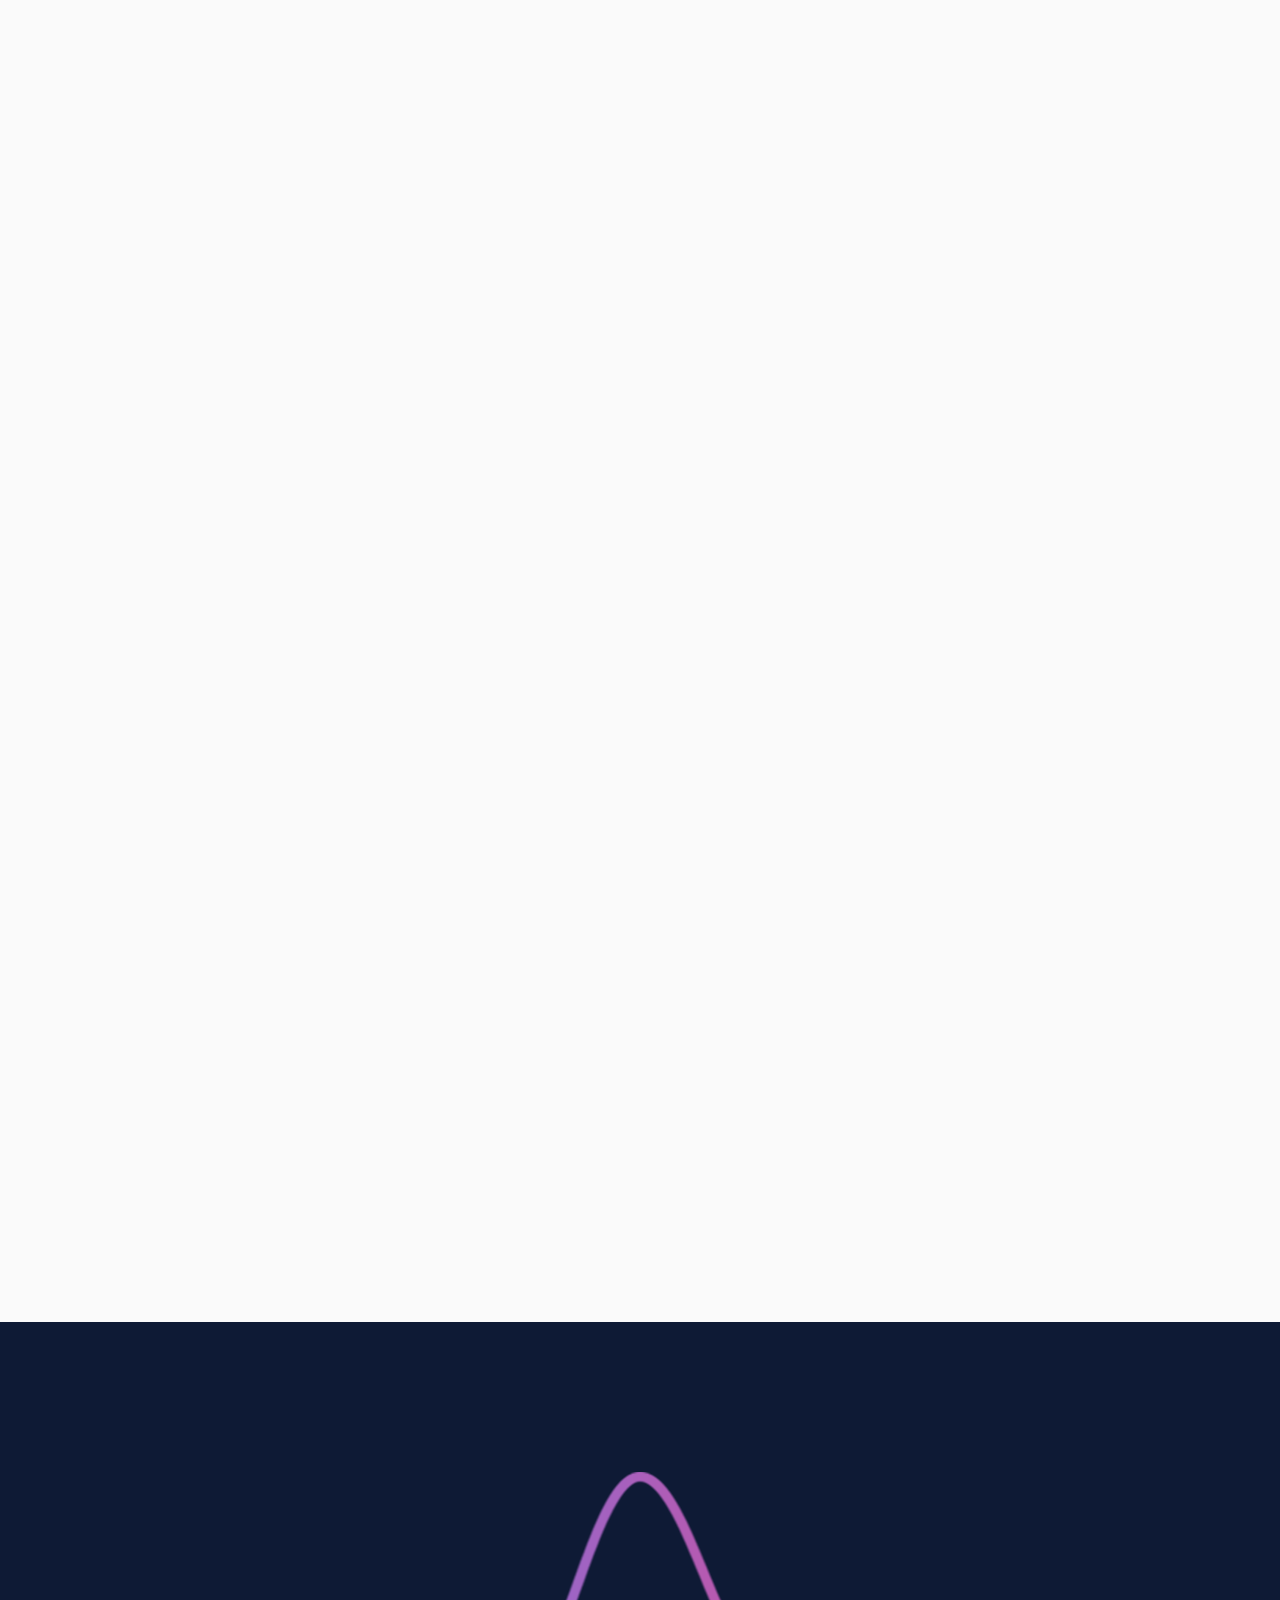
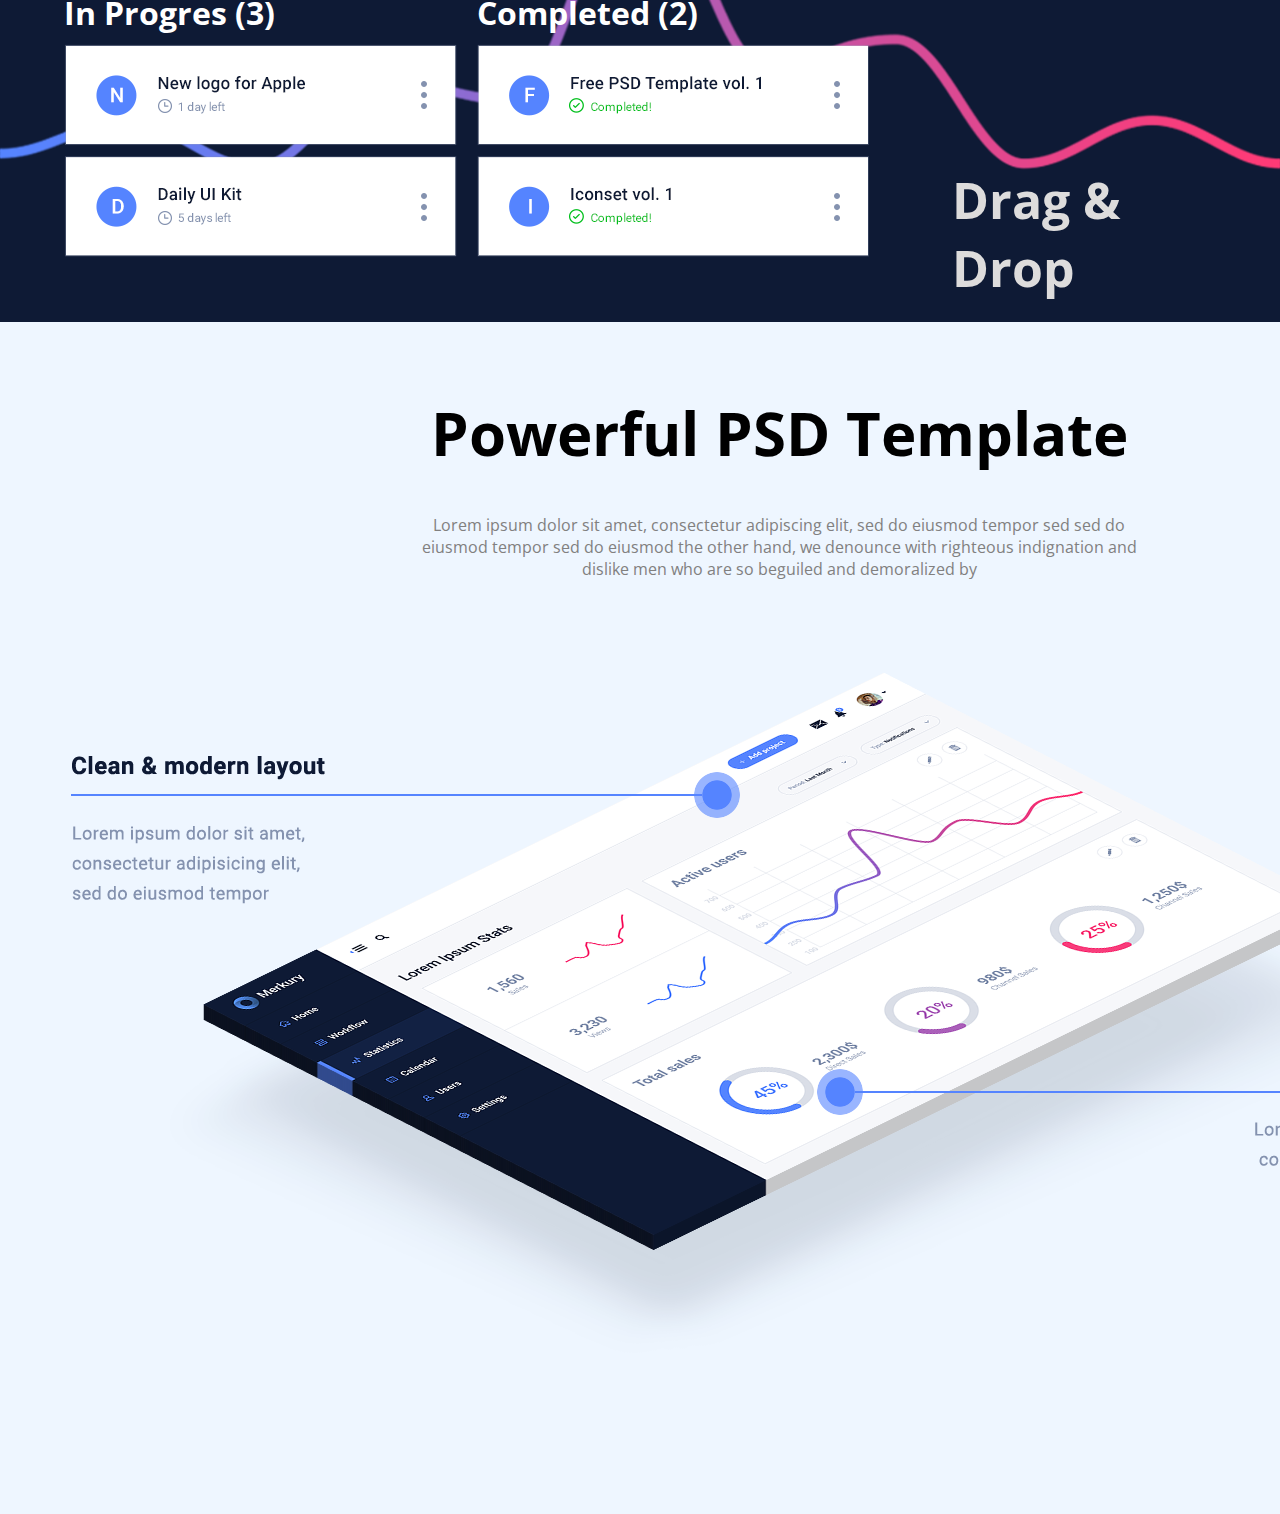
==== commit 8663a5e5: "he" ====
--- a/less2/index.html
+++ b/less2/index.html
@@ -111,7 +111,7 @@
                 <div id="drag_tiles" class="drag">
                     <div id="in_progress" class="drag drop">
                         <div class="progress_goal">
-                            <h1>In Progres</h1>
+                            <h1 class="drag_comp_in">In Progres (3)</h1 class="drag_comp_in">
                         </div>
                         <div class="progress_goal">
                             <img src="img/1-12.png" alt="12">
@@ -122,7 +122,7 @@
                     </div>
                     <div id="completed" class="drag drop">
                         <div class="completed_goal">
-                            <h1>Completed</h1>
+                            <h1 class="drag_comp_in">Completed (2)</h1>
                         </div>
                         <div class="completed_goal">
                             <img src="img/2-12.png" alt="12">
@@ -133,14 +133,30 @@
                     </div>
                 </div>
                 <div id="drag_text">
-                    <h1>Drag & Drop</h1>
+                    <div>
+                        <h1 class="drag_drop_text">Drag & Drop</h1>
+                    </div>
+                    <div class="text_drag_bla">
+                        <p class="drag_p">On the other hand, we denounce with righteous indignation and dislike men who are so beguiled and demoralized by the</p>
+                        <p class="drag_p">Lorem ipsum dolor sit amet, consectetur adipiscing elit, sed do eiusmod tempor sed sed do eiusmod tempor sed do eiusmod</p>
+                    </div>
+                    <div class="drag_icon">
+                        <a class="drag_ic grag_in_mar" href="#">&#x25C4;</a><a class="drag_ic" href="#">&#x25BA;</a>
+                    </div>
                 </div>
             </div>
         </div>
         <div id="power">
             <div class="wrapper">
-                <div id="power_text" class="power"></div>
-                <div id="power_img" class="power"></div>
+                <div id="power_text" class="power">
+                    <div class="power_text_h">
+                        <h1>Powerful PSD Template</h1>
+                    </div>
+                    <div class="power_text_p">Lorem ipsum dolor sit amet, consectetur adipiscing elit, sed do eiusmod tempor sed sed do eiusmod tempor sed do eiusmod the other hand, we denounce with righteous indignation and dislike men who are so beguiled and demoralized by</div>
+                </div>
+                <div id="power_img" class="power_img" >
+                    <img src="img/power.png" alt="power">
+                </div>
             </div>
         </div>
         <div id="price">
--- a/less2/css/home.css
+++ b/less2/css/home.css
@@ -276,8 +276,13 @@
     grid-template-rows: 2fr 4fr 3fr;
 }
 
+#drag_text {
+    display: grid;
+    grid-template-rows: 2fr 2fr 1fr;
+}
+
 .progress3 {
-    margin-left: 30px;
+    margin-left: 20px;
     margin-top: 30px;
 }
 
@@ -285,7 +290,74 @@
     margin-top: 5px;
 }
 
-
+.drag_drop_text {
+    text-align: left;
+    color: rgb(221, 220, 220);
+    margin-left: 80px;
+    font-size: 50px;
+    position: absolute;
+    bottom: 0;
+}
+
+.drag_p {
+    color: rgb(156, 156, 156);
+    margin-left: 80px;
+    margin-right: 200px;
+    margin-top: 30px;
+    font-size: 15px;
+}
+
+.drag_comp_in {
+    color: white;
+    position: absolute;
+    bottom: 0;
+    margin-bottom: 10px;
+}
+
+.drag_ic {
+    text-decoration: none;
+    
+    color: rgb(221, 220, 220);
+    padding: 0px 3px;
+    margin-right: 20px;
+    border-radius: 100px;
+    border: 1px solid rgb(221, 220, 220);
+    font-size: 15px;
+    text-transform: uppercase;
+}
+
+.grag_in_mar {
+    margin-left: 80px;
+}
+
+#power>div {
+    display: grid;
+    grid-template-rows: 1fr 3fr;
+}
+
+#power {
+    background-color: rgb(238, 246, 255);
+    width: 100%;
+}
+
+.power {
+    text-align: center;
+}
+
+.power_text_h {
+    font-size: 30px;
+    margin-top: 70px;
+}
+
+.power_text_p {
+    color: rgb(129, 128, 128);
+    margin: 40px 350px;
+}
+
+.power_img {
+    text-align: center;
+    margin-top: 40px;
+}
 
 
 @media screen and (min-width: 1920.1px) {
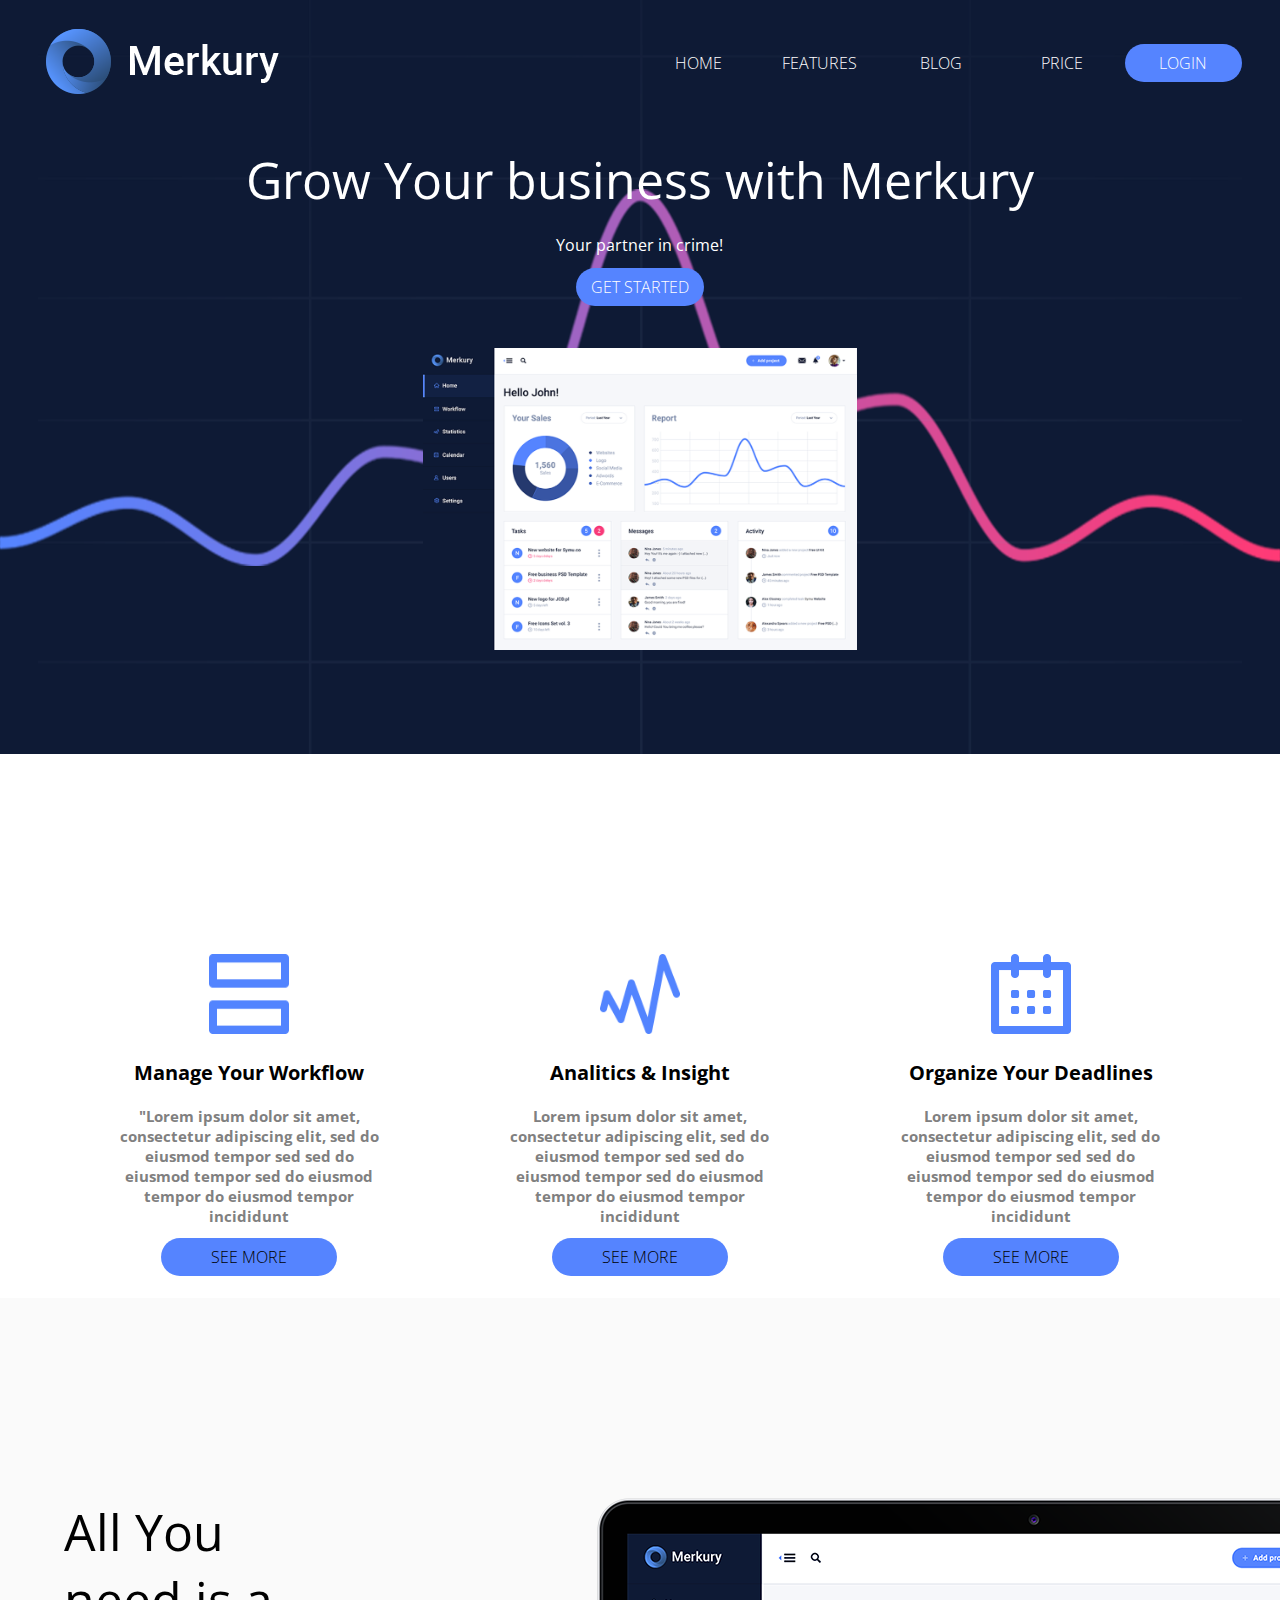
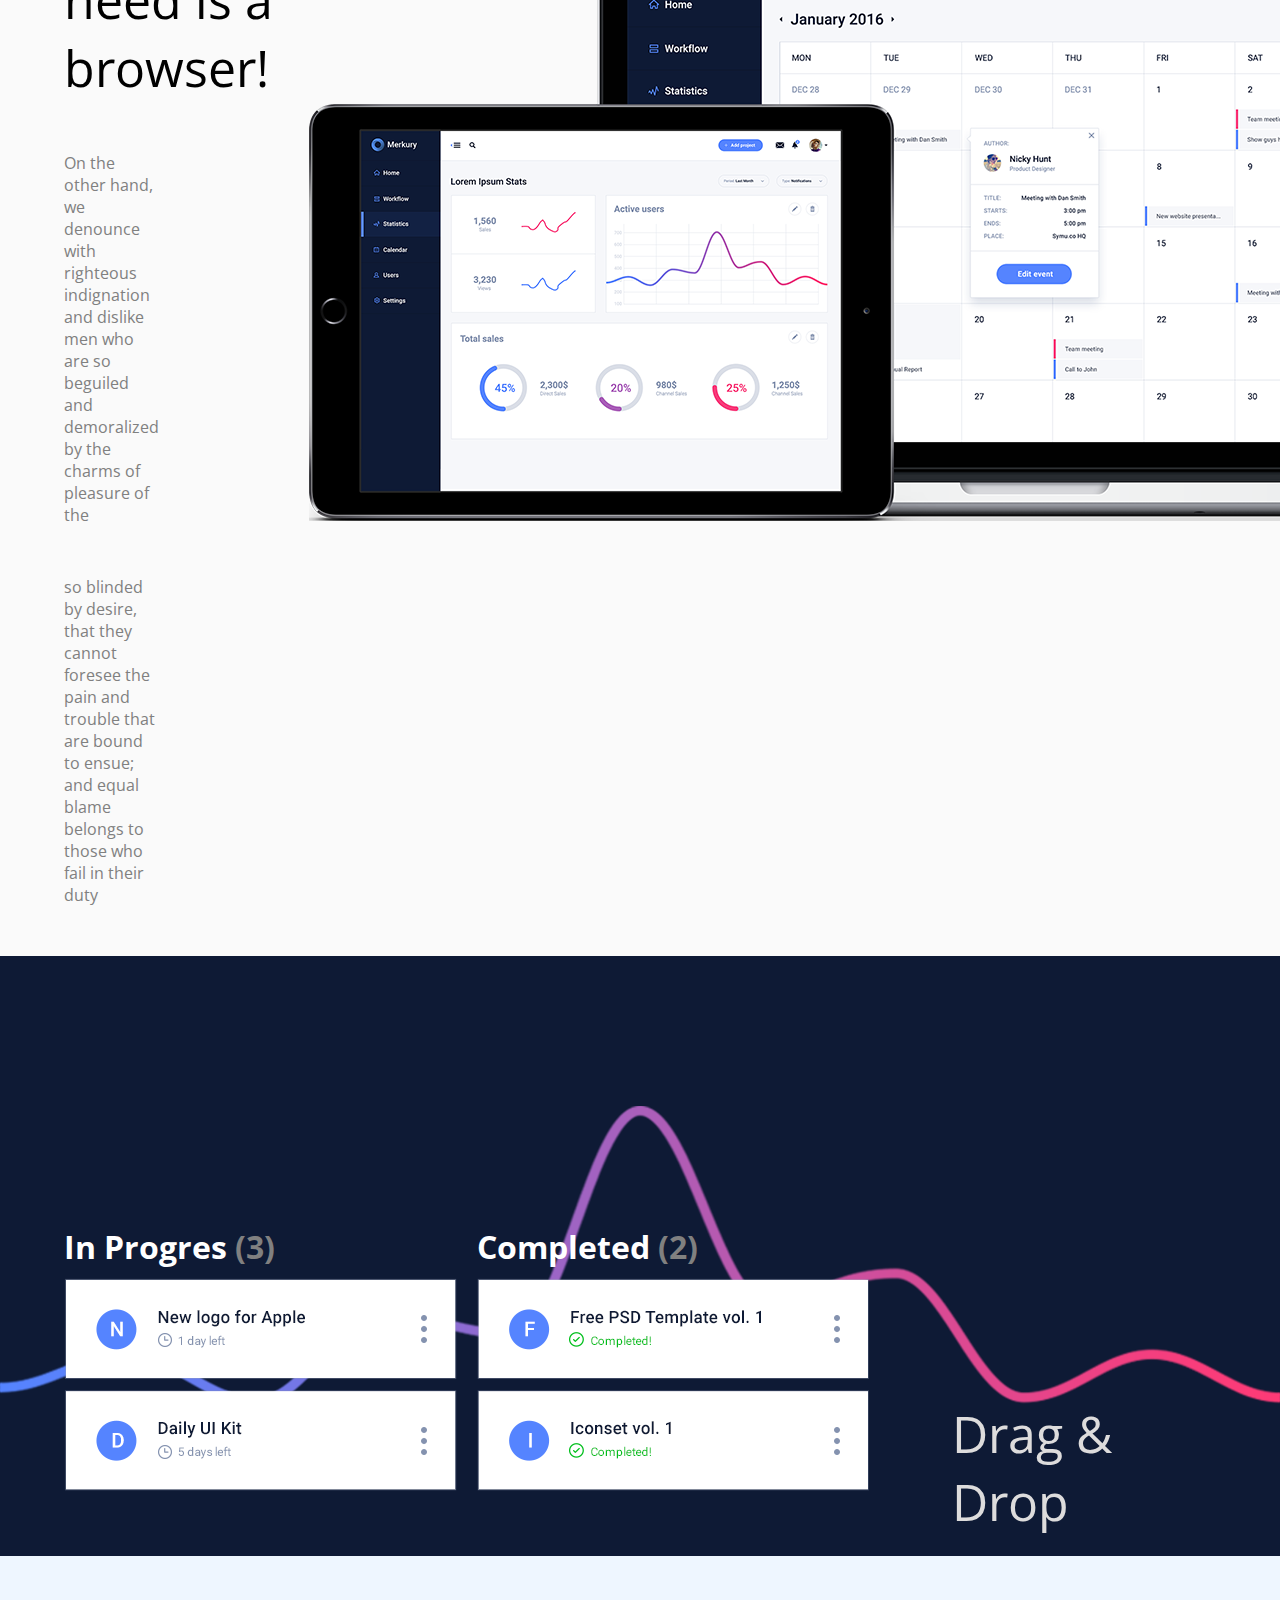
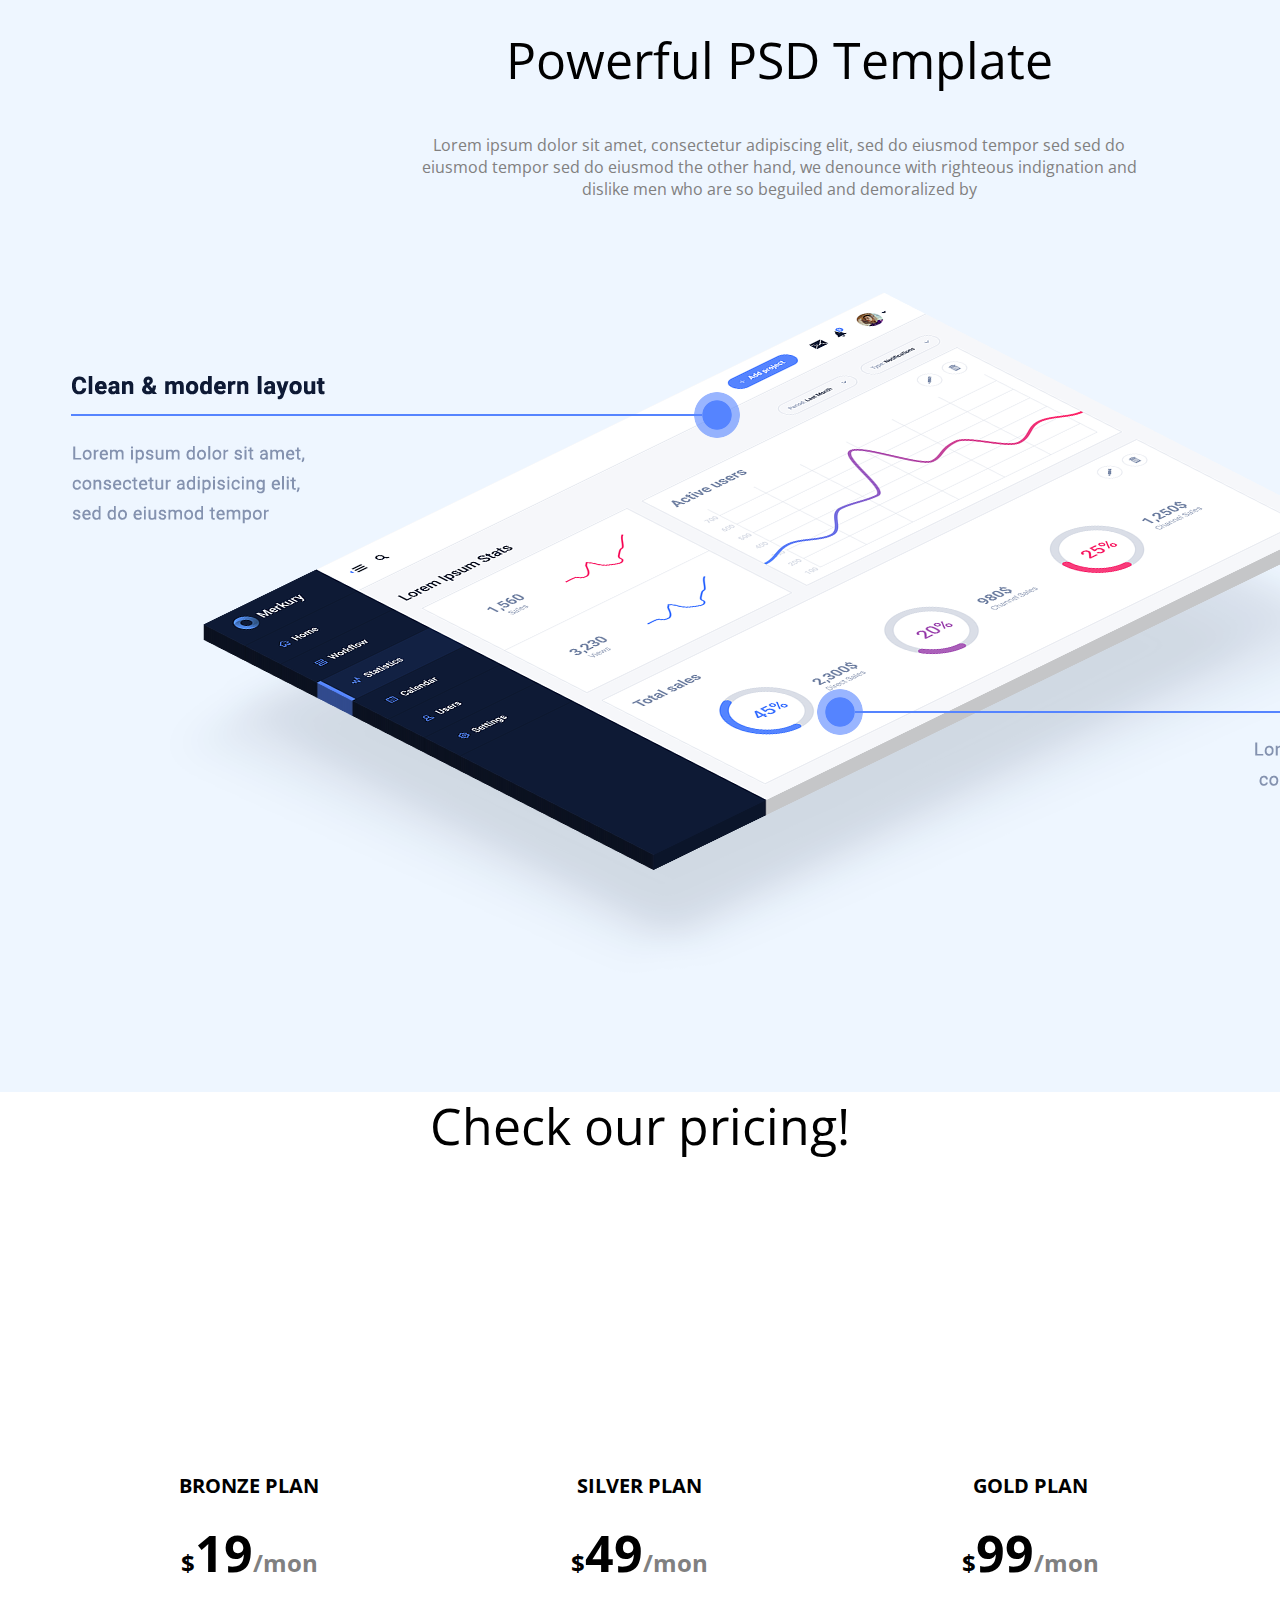
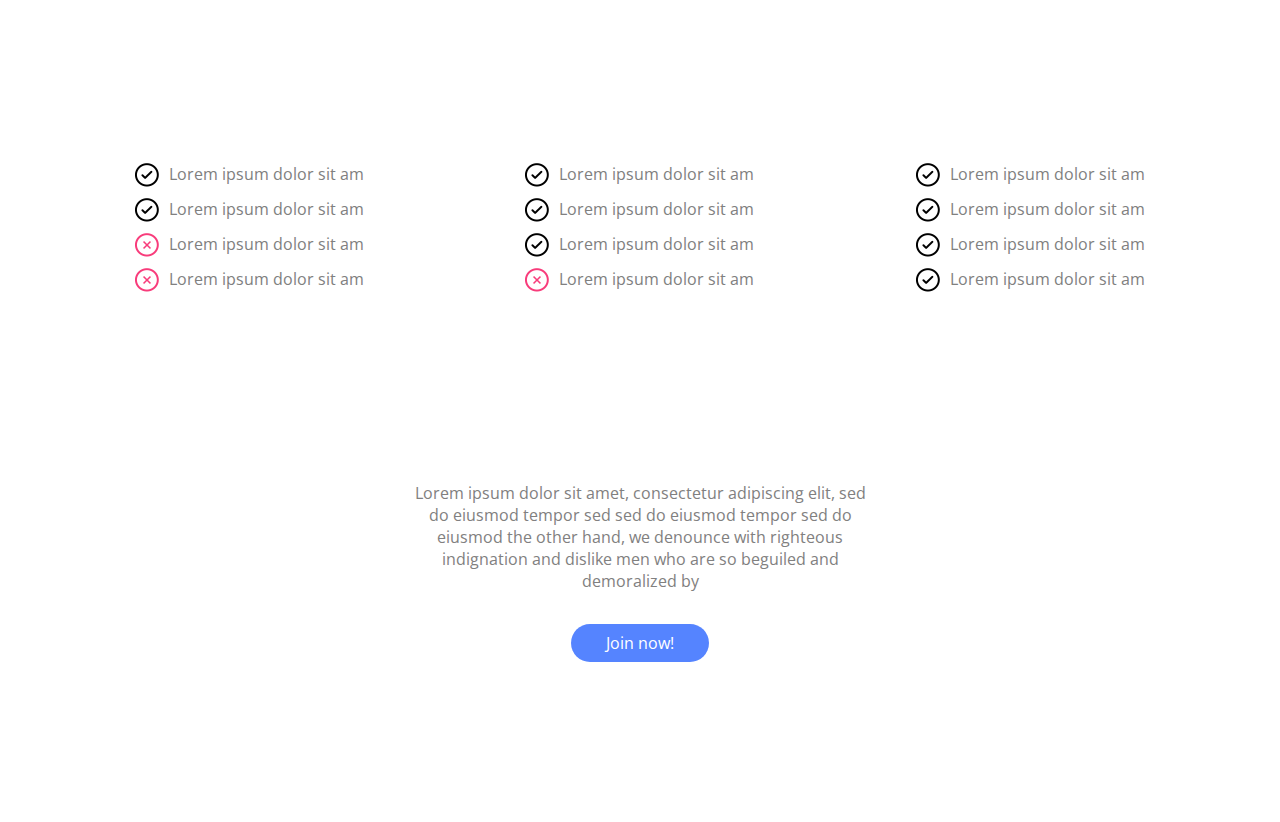
==== commit 7faea357: "ds" ====
--- a/less2/index.html
+++ b/less2/index.html
@@ -26,7 +26,7 @@
                 <div id="header_content">
                     <div class="wrapper">
                         <div id="header_content_prod">
-                            <h1 class="content_prod text_white">Grow Your business with Merkury</h1>
+                            <h1 class="content_prod text_white price_first_text">Grow Your business with Merkury</h1>
                             <p class="content_prod text_white">Your partner in crime!</p>
                             <div class="content_prod">
                                 <a class="button link" href="#">Get started</a>
@@ -84,7 +84,7 @@
             <div class="wrapper">
                 <div id="need_text" class="need">
                     <div id="need_upper">
-                        <h1 class="need_text">All You need is a browser!</h1>
+                        <h1 class="need_text price_first_text">All You need is a browser!</h1>
                         <p class="need_text_p">On the other hand, we denounce with righteous indignation and dislike men who are so beguiled and demoralized by the
                         charms of pleasure of the</p>
                         <p class="nedd_text_p2 need_text_p">so blinded by desire, that they cannot foresee the pain and trouble that are bound to
@@ -111,7 +111,7 @@
                 <div id="drag_tiles" class="drag">
                     <div id="in_progress" class="drag drop">
                         <div class="progress_goal">
-                            <h1 class="drag_comp_in">In Progres (3)</h1 class="drag_comp_in">
+                            <h1 class="drag_comp_in">In Progres <span class="span_tt">(3)</span></h1 class="drag_comp_in">
                         </div>
                         <div class="progress_goal">
                             <img src="img/1-12.png" alt="12">
@@ -122,7 +122,7 @@
                     </div>
                     <div id="completed" class="drag drop">
                         <div class="completed_goal">
-                            <h1 class="drag_comp_in">Completed (2)</h1>
+                            <h1 class="drag_comp_in">Completed <span class="span_tt">(2)</span> </h1>
                         </div>
                         <div class="completed_goal">
                             <img src="img/2-12.png" alt="12">
@@ -134,14 +134,19 @@
                 </div>
                 <div id="drag_text">
                     <div>
-                        <h1 class="drag_drop_text">Drag & Drop</h1>
+                        <h1 class="drag_drop_text price_first_text">Drag & Drop</h1>
                     </div>
                     <div class="text_drag_bla">
                         <p class="drag_p">On the other hand, we denounce with righteous indignation and dislike men who are so beguiled and demoralized by the</p>
                         <p class="drag_p">Lorem ipsum dolor sit amet, consectetur adipiscing elit, sed do eiusmod tempor sed sed do eiusmod tempor sed do eiusmod</p>
                     </div>
-                    <div class="drag_icon">
-                        <a class="drag_ic grag_in_mar" href="#">&#x25C4;</a><a class="drag_ic" href="#">&#x25BA;</a>
+                    <div id="drag_icon_position">
+                        <div class="drag_ic">
+                            <a class="drag_icon_ff grag_in_mar" href="#">&#x25C4;</a>
+                        </div>
+                        <div class="drag_ic">
+                            <a class="drag_icon_ff" href="#">&#x25BA;</a>
+                        </div> 
                     </div>
                 </div>
             </div>
@@ -150,7 +155,7 @@
             <div class="wrapper">
                 <div id="power_text" class="power">
                     <div class="power_text_h">
-                        <h1>Powerful PSD Template</h1>
+                        <h1 class="price_first_text">Powerful PSD Template</h1>
                     </div>
                     <div class="power_text_p">Lorem ipsum dolor sit amet, consectetur adipiscing elit, sed do eiusmod tempor sed sed do eiusmod tempor sed do eiusmod the other hand, we denounce with righteous indignation and dislike men who are so beguiled and demoralized by</div>
                 </div>
@@ -161,9 +166,138 @@
         </div>
         <div id="price">
             <div class="wrapper">
-                <div id="price_head" class="price"></div>
-                <div id="price_item" class="price"></div>
-                <div id="price_join" class="price"></div>
+                <div id="price_head" class="price">
+                    <h1 class="price_first_text">Check our pricing!</h1>
+                </div>
+                <div id="price_item" class="price">
+                    <div id="price_1" class="price_c">
+                        <div class="text_head_price">
+                            <h1 class="price_head_text">BRONZE PLAN</h1>
+                            <h2><span class="dollar">$</span><span class="numder">19</span><span class="span_tt">/mon</span></h2>
+                        </div>
+                        <div id="col1" class="price_col">
+                            <div class="rows">
+                                <div class="img_col1">
+                                    <img src="img/+.png" alt="+">
+                                </div>
+                                <div class="text_col1">
+                                    <p class="price_just_text">Lorem ipsum dolor sit am</p>
+                                </div>
+                            </div>
+                            <div class="rows">
+                                <div class="img_col1">
+                                    <img src="img/+.png" alt="+">
+                                </div>
+                                <div class="text_col1">
+                                    <p class="price_just_text">Lorem ipsum dolor sit am</p>
+                                </div>
+                            </div>
+                            <div class="rows">
+                                <div class="img_col1">
+                                    <img src="img/X.png" alt="x">
+                                </div>
+                                <div class="text_col1">
+                                    <p class="price_just_text">Lorem ipsum dolor sit am</p>
+                                </div>
+                            </div>
+                            <div class="rows">
+                                <div class="img_col1">
+                                    <img src="img/X.png" alt="x">
+                                </div>
+                                <div class="text_col1">
+                                    <p class="price_just_text">Lorem ipsum dolor sit am</p>
+                                </div>
+                            </div>
+                        </div>
+                    </div>
+                    <div id="price_2" class="price_c">
+                        <div class="text_head_price">
+                            <h1 class="price_head_text">SILVER PLAN</h1>
+                            <h2><span class="dollar">$</span><span class="numder">49</span><span class="span_tt">/mon</span></h2>
+                        </div>
+                        <div id="col2" class="price_col">
+                            <div class="rows">
+                                <div class="img_col1">
+                                    <img src="img/+.png" alt="+">
+                                </div>
+                                <div class="text_col1">
+                                    <p class="price_just_text">Lorem ipsum dolor sit am</p>
+                                </div>
+                            </div>
+                            <div class="rows">
+                                <div class="img_col1">
+                                    <img src="img/+.png" alt="+">
+                                </div>
+                                <div class="text_col1">
+                                    <p class="price_just_text">Lorem ipsum dolor sit am</p>
+                                </div>
+                            </div>
+                            <div class="rows">
+                                <div class="img_col1">
+                                    <img src="img/+.png" alt="+">
+                                </div>
+                                <div class="text_col1">
+                                    <p class="price_just_text">Lorem ipsum dolor sit am</p>
+                                </div>
+                            </div>
+                            <div class="rows">
+                                <div class="img_col1">
+                                    <img src="img/X.png" alt="x">
+                                </div>
+                                <div class="text_col1">
+                                    <p class="price_just_text">Lorem ipsum dolor sit am</p>
+                                </div>
+                            </div>
+                        </div>
+                    </div>
+                    <div id="price_3" class="price_c">
+                        <div class="text_head_price">
+                            <h1 class="price_head_text">GOLD PLAN</h1>
+                            <h2><span class="dollar">$</span><span class="numder">99</span><span class="span_tt">/mon</span></h2>
+                        </div>
+                        <div id="col3" class="price_col">
+                            <div class="rows">
+                                <div class="img_col1">
+                                    <img src="img/+.png" alt="+">
+                                </div>
+                                <div class="text_col1">
+                                    <p class="price_just_text">Lorem ipsum dolor sit am</p>
+                                </div>
+                            </div>
+                            <div class="rows">
+                                <div class="img_col1">
+                                    <img src="img/+.png" alt="+">
+                                </div>
+                                <div class="text_col1">
+                                    <p class="price_just_text">Lorem ipsum dolor sit am</p>
+                                </div>
+                            </div>
+                            <div class="rows">
+                                <div class="img_col1">
+                                    <img src="img/+.png" alt="+">
+                                </div>
+                                <div class="text_col1">
+                                    <p class="price_just_text">Lorem ipsum dolor sit am</p>
+                                </div>
+                            </div>
+                            <div class="rows">
+                                <div class="img_col1">
+                                    <img src="img/+.png" alt="+">
+                                </div>
+                                <div class="text_col1">
+                                    <p class="price_just_text">Lorem ipsum dolor sit am</p>
+                                </div>
+                            </div>
+                        </div>
+                    </div>
+                </div>
+                <div id="price_join" class="price">
+                    <p class="power_text_p">Lorem ipsum dolor sit amet, consectetur adipiscing elit, sed do eiusmod tempor sed sed do eiusmod tempor sed do eiusmod
+                    the other hand, we denounce with righteous indignation and dislike men who are so beguiled and demoralized by</p>
+                </div>
+                <div id="price_button" class="price">
+                    <a class="price_button" href="#">Join now!</a>
+                </div>
             </div>
         </div>
         <div id="footer">
--- a/less2/css/home.css
+++ b/less2/css/home.css
@@ -193,8 +193,8 @@
 }
 
 #need_text{
-    display: grid;
-    grid-template-rows: 1fr 2fr;
+    display: flex;
+    flex-direction: column;
 }
 
 #need_lower {
@@ -279,6 +279,16 @@
 #drag_text {
     display: grid;
     grid-template-rows: 2fr 2fr 1fr;
+}
+
+#drag_icon_position {
+    display: grid;
+    grid-template-columns: 1fr 1fr;
+    width: 80px;
+    justify-content: space-between;
+    height: 30px;
+    grid-gap: 20px;
+    margin-left: 80px;
 }
 
 .progress3 {
@@ -314,20 +324,19 @@
     margin-bottom: 10px;
 }
 
+.span_tt {
+    color: grey;
+}
+
 .drag_ic {
+    border-radius: 20px;
+    border: 1px solid rgb(221, 220, 220);
+    text-align: center;
+}
+
+.drag_icon_ff {
     text-decoration: none;
-    
     color: rgb(221, 220, 220);
-    padding: 0px 3px;
-    margin-right: 20px;
-    border-radius: 100px;
-    border: 1px solid rgb(221, 220, 220);
-    font-size: 15px;
-    text-transform: uppercase;
-}
-
-.grag_in_mar {
-    margin-left: 80px;
 }
 
 #power>div {
@@ -360,6 +369,83 @@
 }
 
 
+
+#price>div {
+    display: grid;
+    grid-template-rows: 2fr 3fr 1fr 1fr;
+}
+
+#price_item {
+    display: grid;
+    grid-template-columns: 1fr 1fr 1fr;
+    justify-content: space-between;
+    grid-gap: 20px;
+}
+
+#price_item>div {
+    display: grid;
+    grid-template-rows: 1fr 1fr;
+    justify-content: space-around;
+}
+
+#col1>div {
+    display: flex;
+    flex-direction: row;
+}
+
+#col2>div {
+    display: flex;
+    flex-direction: row;
+}
+
+#col3>div {
+    display: flex;
+    flex-direction: row;
+}
+
+.price_first_text {
+    font-weight: normal;
+    font-size: 50px;
+}
+
+.price_button {
+    background-color: #5584ff;
+    text-decoration: none;
+    color: #ffffff;
+    padding: 8px 35px;
+    border-radius: 20px;
+}
+
+.price {
+    text-align: center;
+}
+
+.text_head_price {
+    margin-bottom: 25px;
+}
+.price_col {
+    text-align: center;
+}
+
+.numder {
+    font-size: 50px;
+    font-weight: bold;
+}
+
+.price_head_text {
+    font-size: 20px;
+    margin-bottom: 20px;
+}
+
+.price_just_text {
+    color: grey;
+    margin-left: 10px;
+}
+
+.rows {
+    margin-top: 6px;
+}
+
 @media screen and (min-width: 1920.1px) {
     .wrapper {
         width: 1366px;
@@ -418,4 +504,12 @@
     #header {
         height: 160px;
     }
-}+}
+
+
+
+
+
+
+
+hr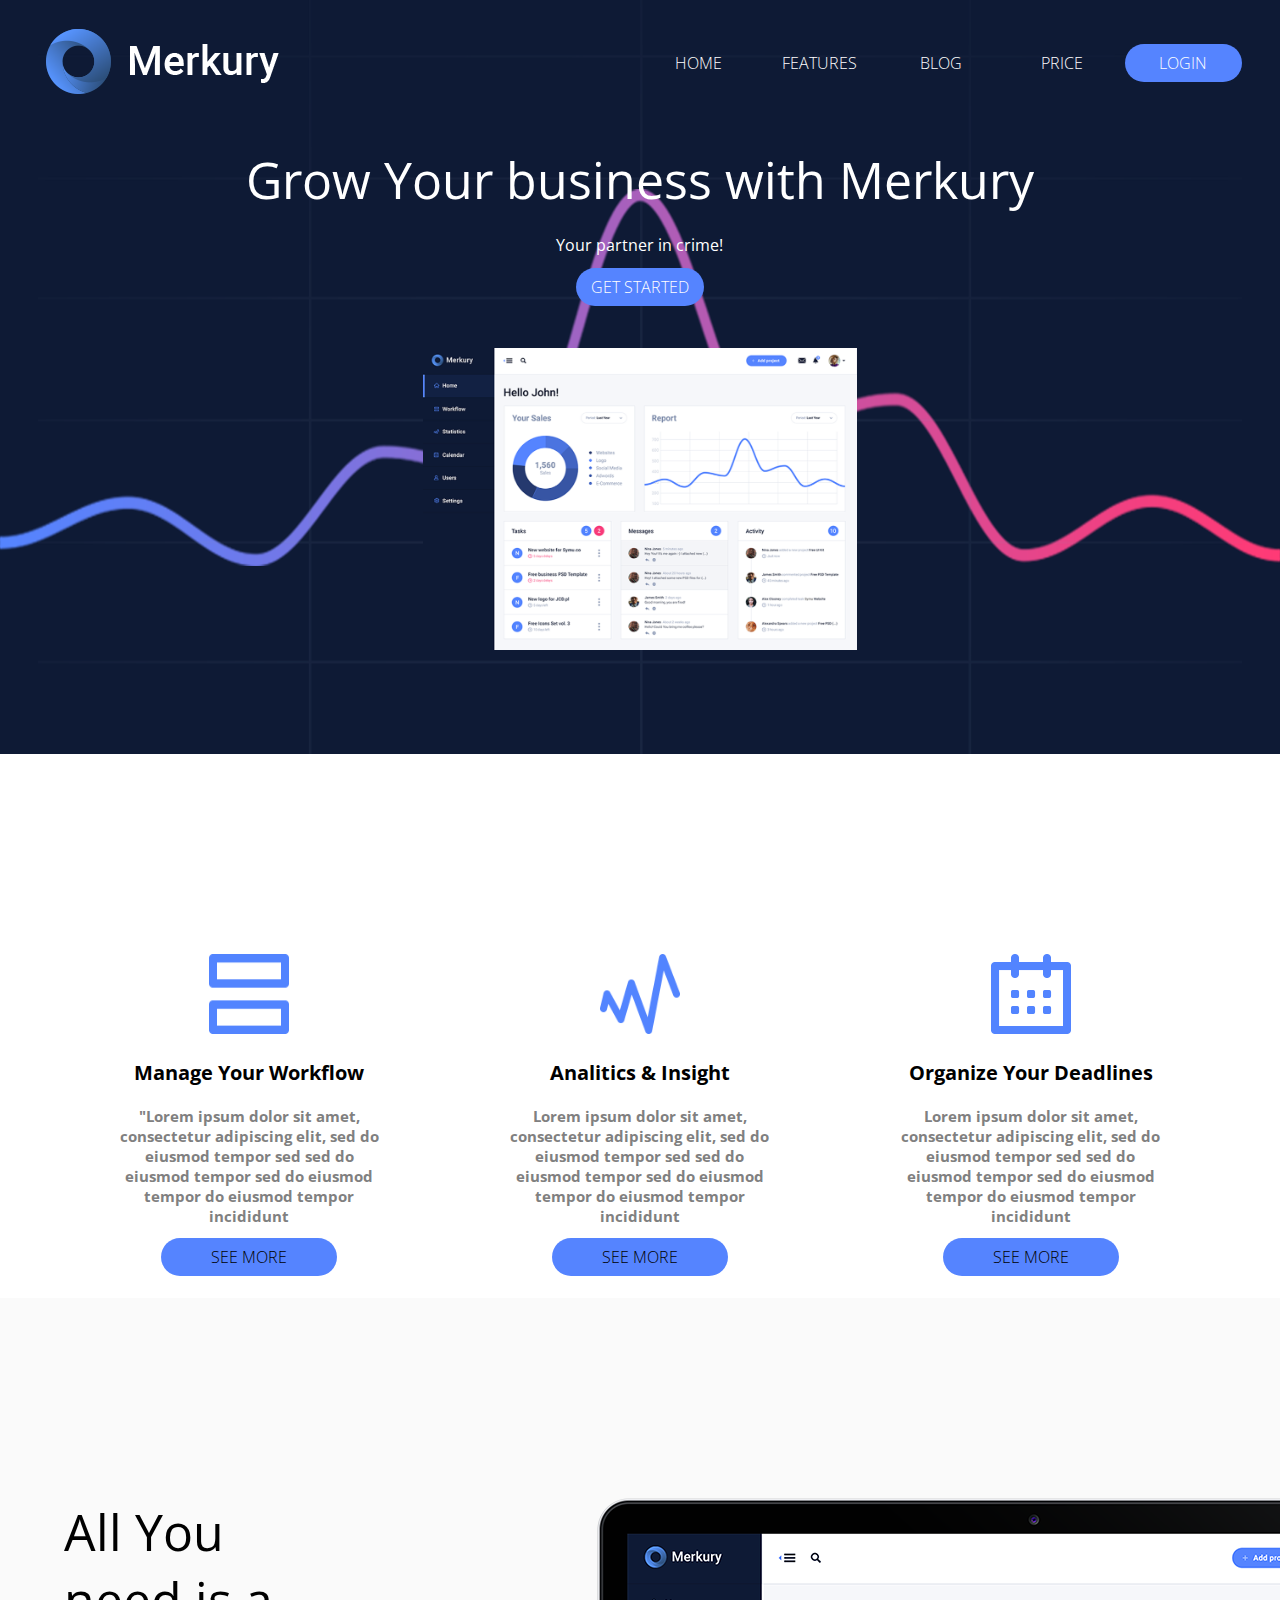
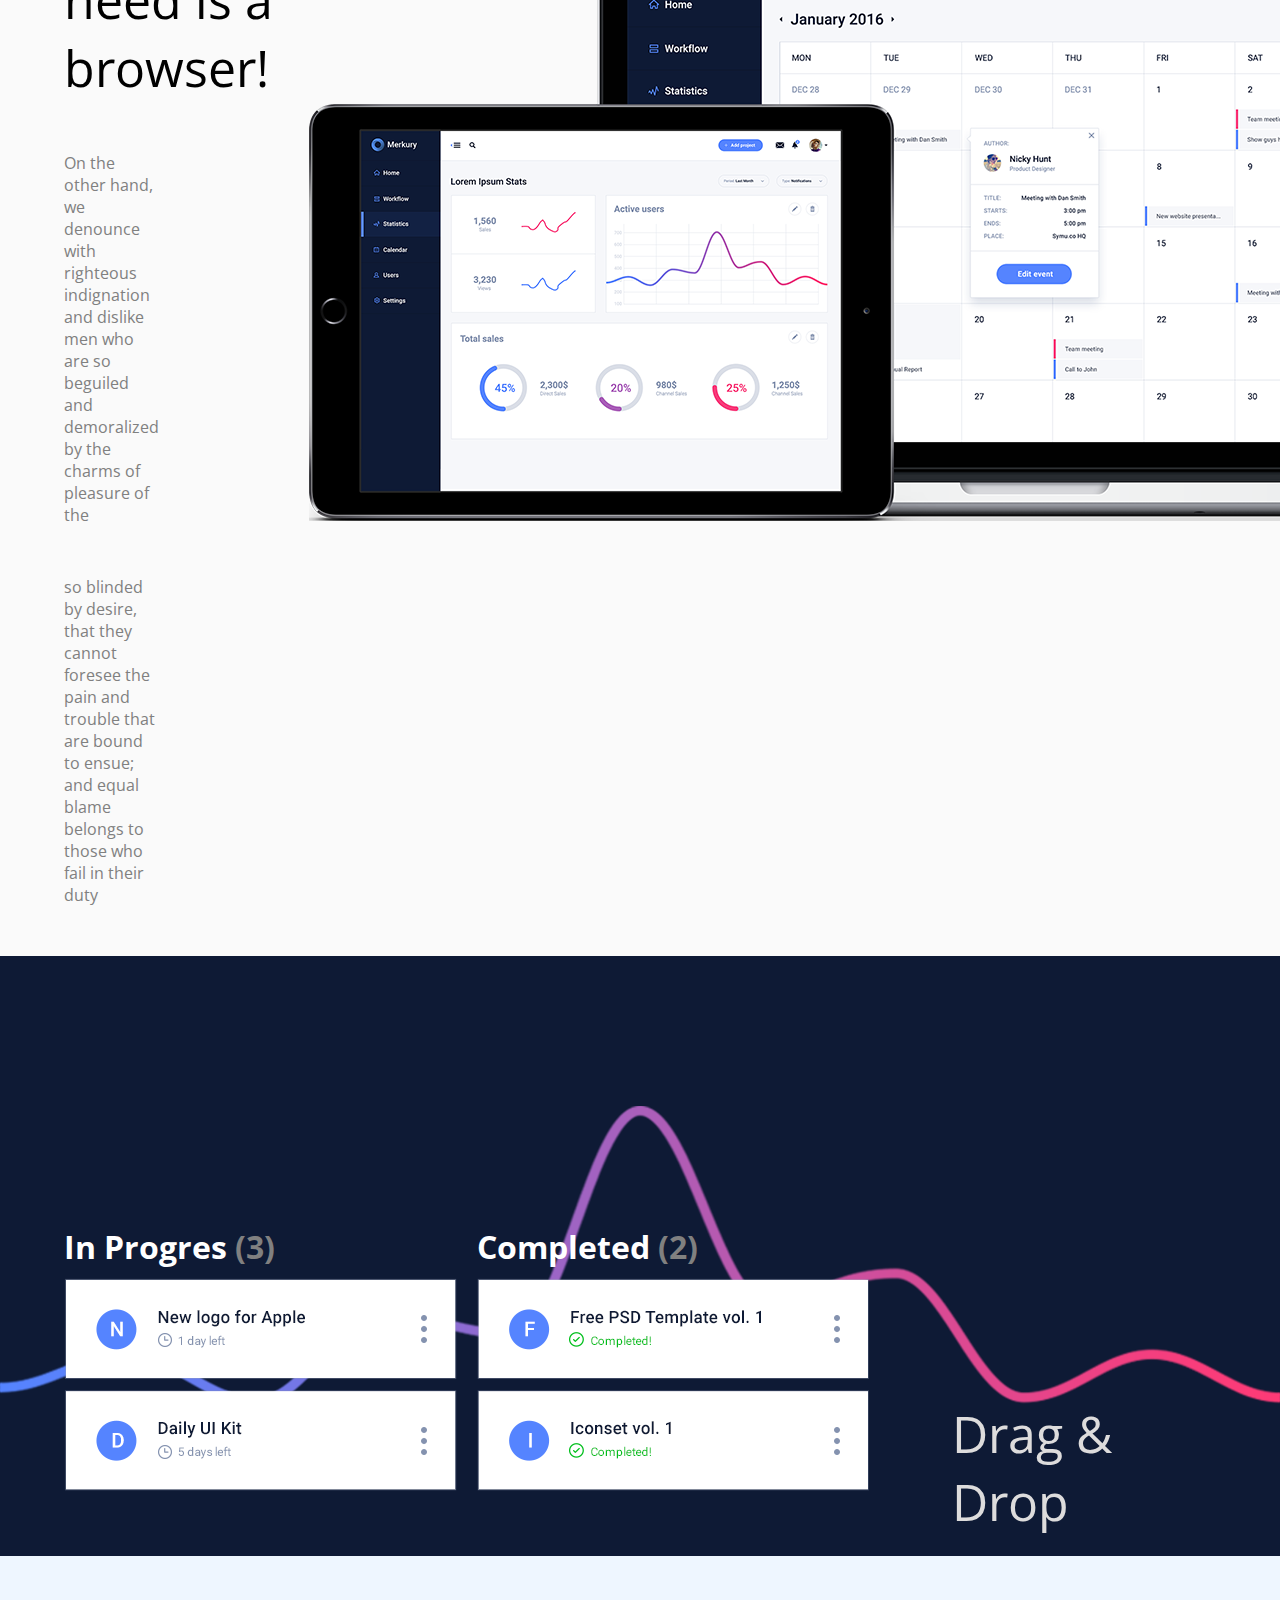
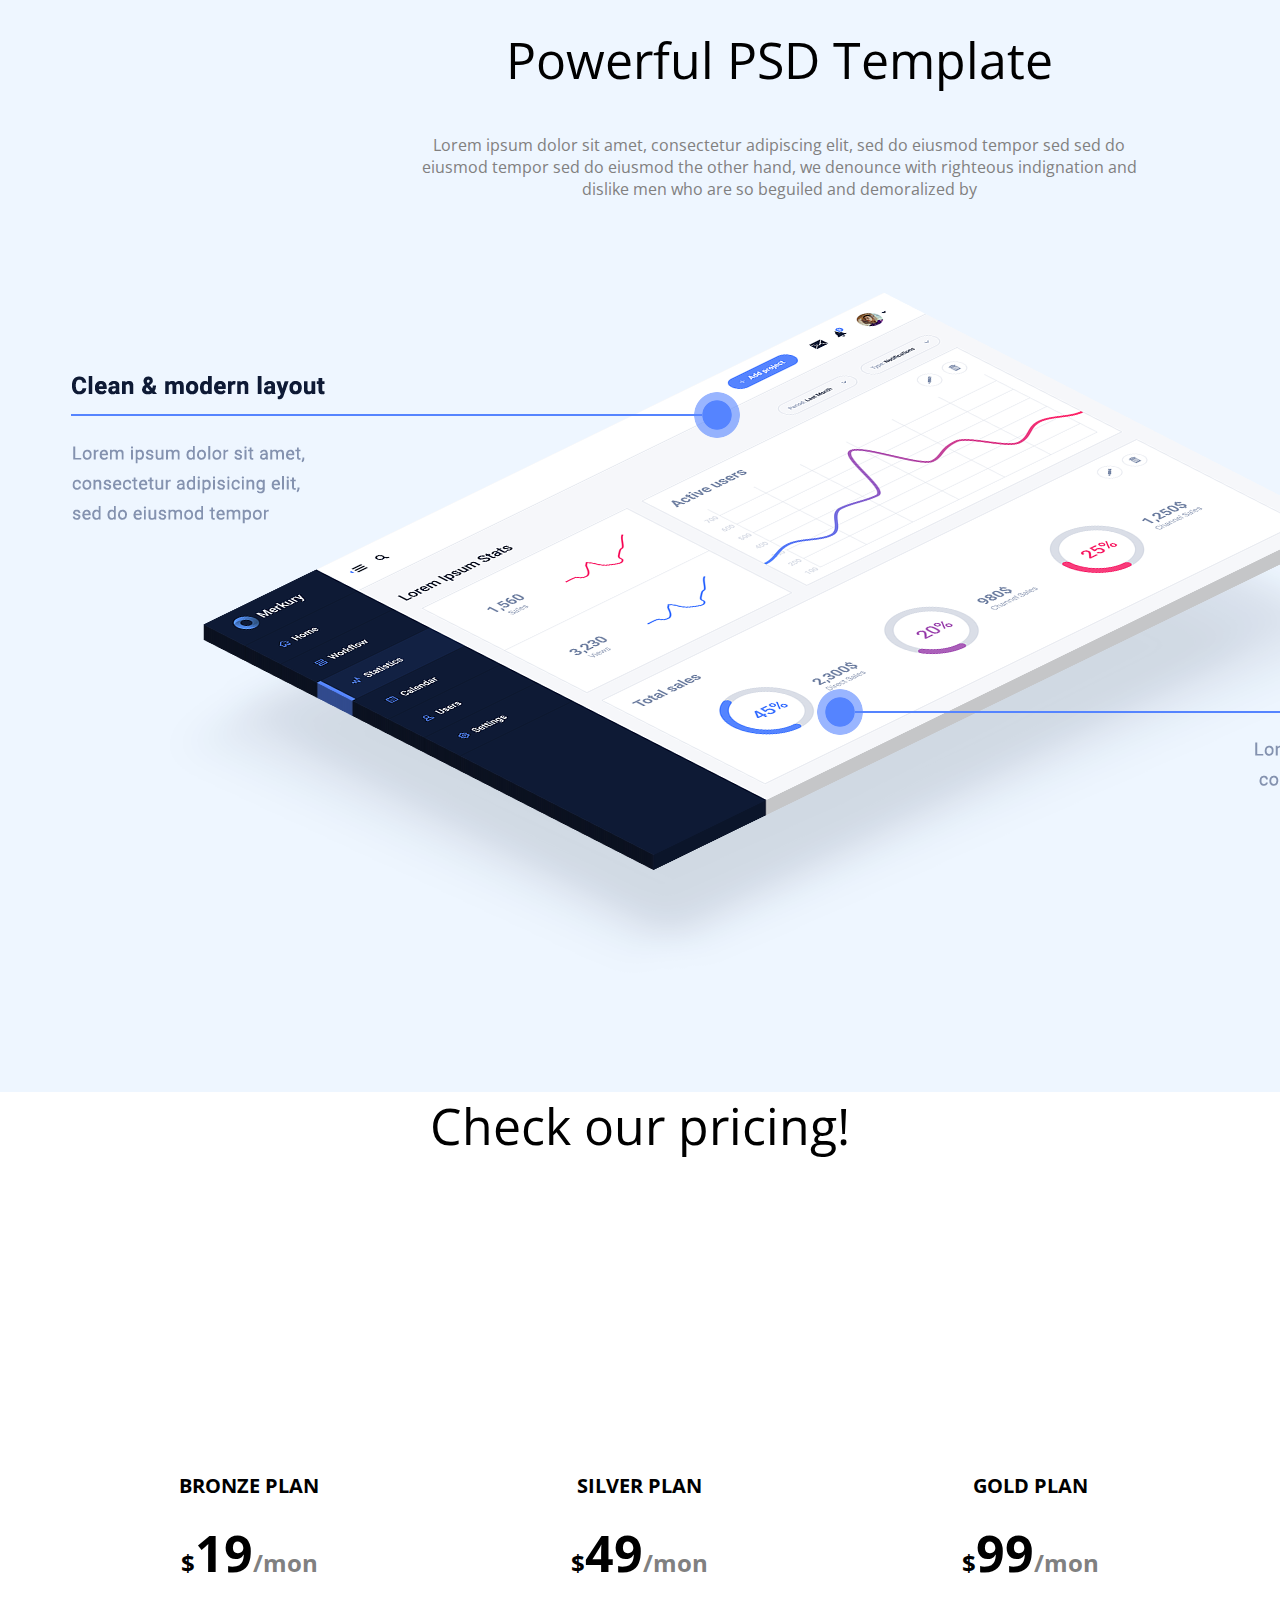
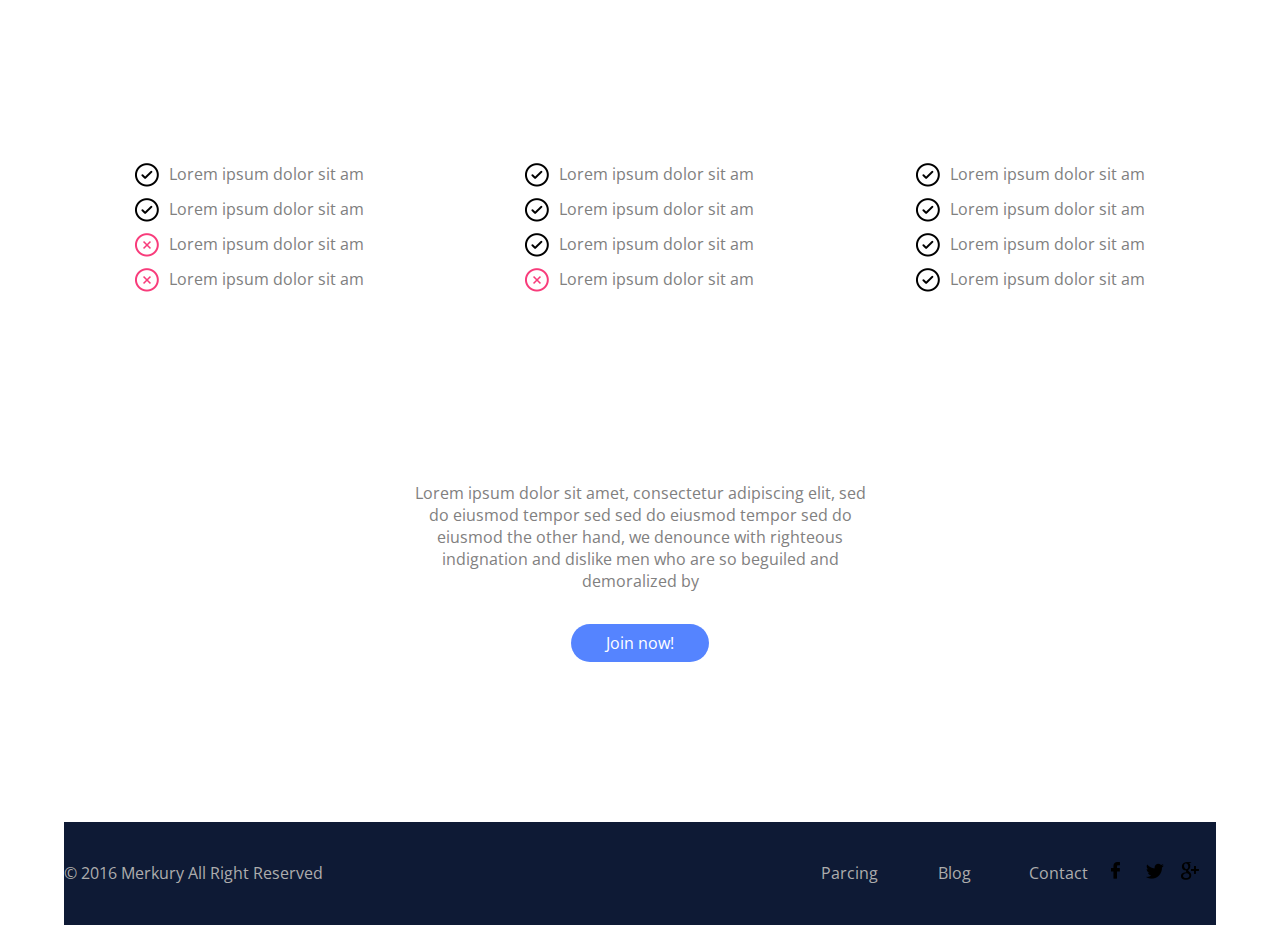
==== commit f83ae911: "ds" ====
--- a/less2/index.html
+++ b/less2/index.html
@@ -301,13 +301,41 @@
             </div>
         </div>
         <div id="footer">
-            <div class="wripper">
-                <div id="footer_police" class="footer"></div>
-                <div id="footer_nav" class="footer"></div>
-                <div id="footer_social" class="footer"></div>
+            <div class="wrapper">
+                <div id="footer_police" class="footer">
+                    <p class="footer_menu">&copy; 2016 Merkury All Right Reserved</p>
+                </div>
+                <div id="footer_nav" class="footer">
+                    <div class="footer_me">
+                        <a class="footer_menu" href="#">Parcing</a>
+                    </div>
+                    <div class="footer_me">
+                        <a class="footer_menu" href="#">Blog</a>
+                    </div>
+                    <div class="footer_me">
+                        <a class="footer_menu" href="#">Contact</a>
+                    </div>
+                </div>
+                <div id="footer_social" class="footer">
+                    <div class="footer_soc_img">
+                        <a href="#">
+                            <img src="img/f.png" alt="fb">
+                        </a> 
+                    </div>
+                    <div class="footer_soc_img">
+                        <a href="#">
+                            <img src="img/t.png" alt="twit">
+                        </a>
+                    </div>
+                    <div class="footer_soc_img">
+                        <a href="#">
+                            <img src="img/g.png" alt="goog">
+                        </a>
+                    </div>
+                </div>
             </div>
         </div>
     </div>
 </body>
 
-</html>+</html>
--- a/less2/css/home.css
+++ b/less2/css/home.css
@@ -403,6 +403,7 @@
     flex-direction: row;
 }
 
+
 .price_first_text {
     font-weight: normal;
     font-size: 50px;
@@ -446,6 +447,39 @@
     margin-top: 6px;
 }
 
+#footer>div {
+    display: grid;
+    grid-template-columns: 7fr 3fr 1fr;
+    justify-content: space-between;
+    background-color: #0e1a35;
+    /* width: 100%; */
+}
+
+#footer_nav {
+    display: grid;
+    grid-template-columns: 1fr 1fr 1fr;
+}
+
+#footer_social {
+    display: grid;
+    grid-template-columns: 1fr 1fr 1fr;
+}
+
+.footer {
+    margin-top: 40px;
+    margin-bottom: 40px;
+}
+
+.footer_me {
+    text-align: center;
+}
+
+.footer_menu {
+    color: rgb(173, 173, 173);
+    text-decoration: none;
+}
+
+
 @media screen and (min-width: 1920.1px) {
     .wrapper {
         width: 1366px;
@@ -506,10 +540,3 @@
     }
 }
 
-
-
-
-
-
-
-hr